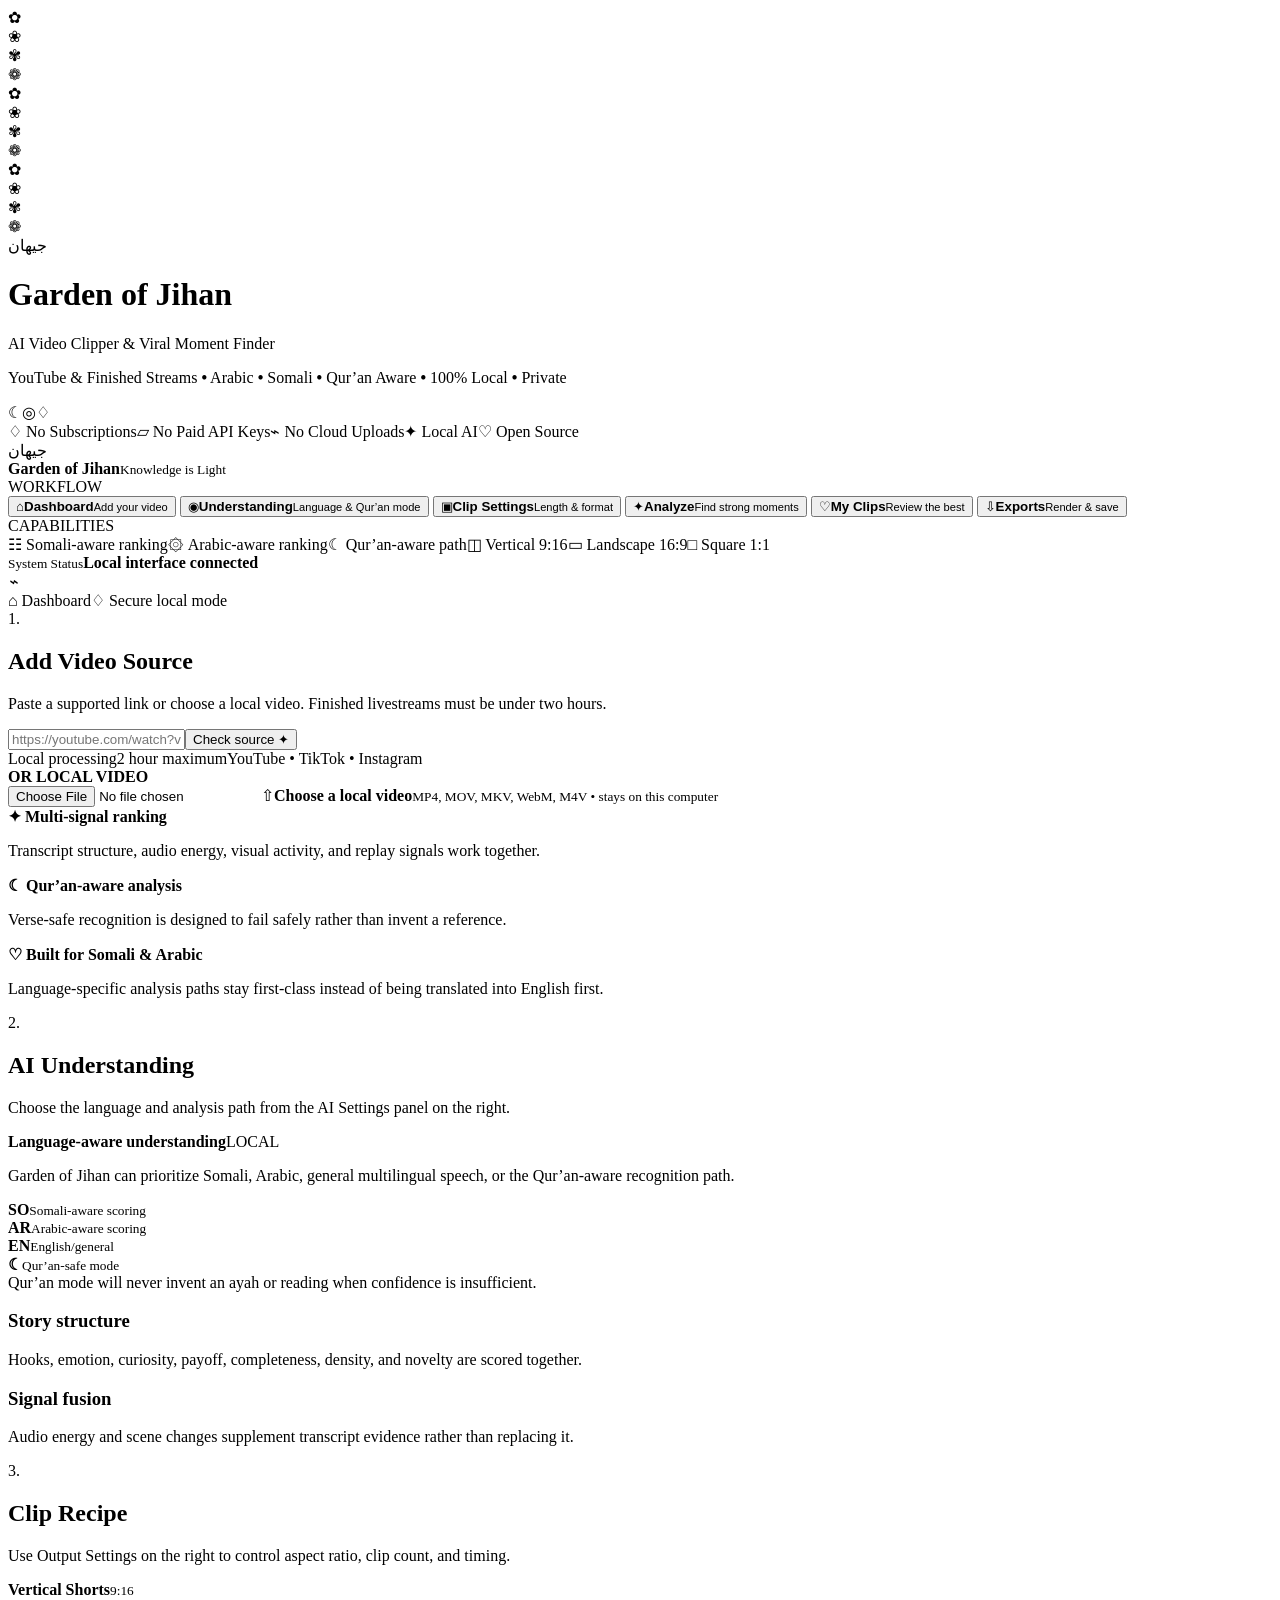
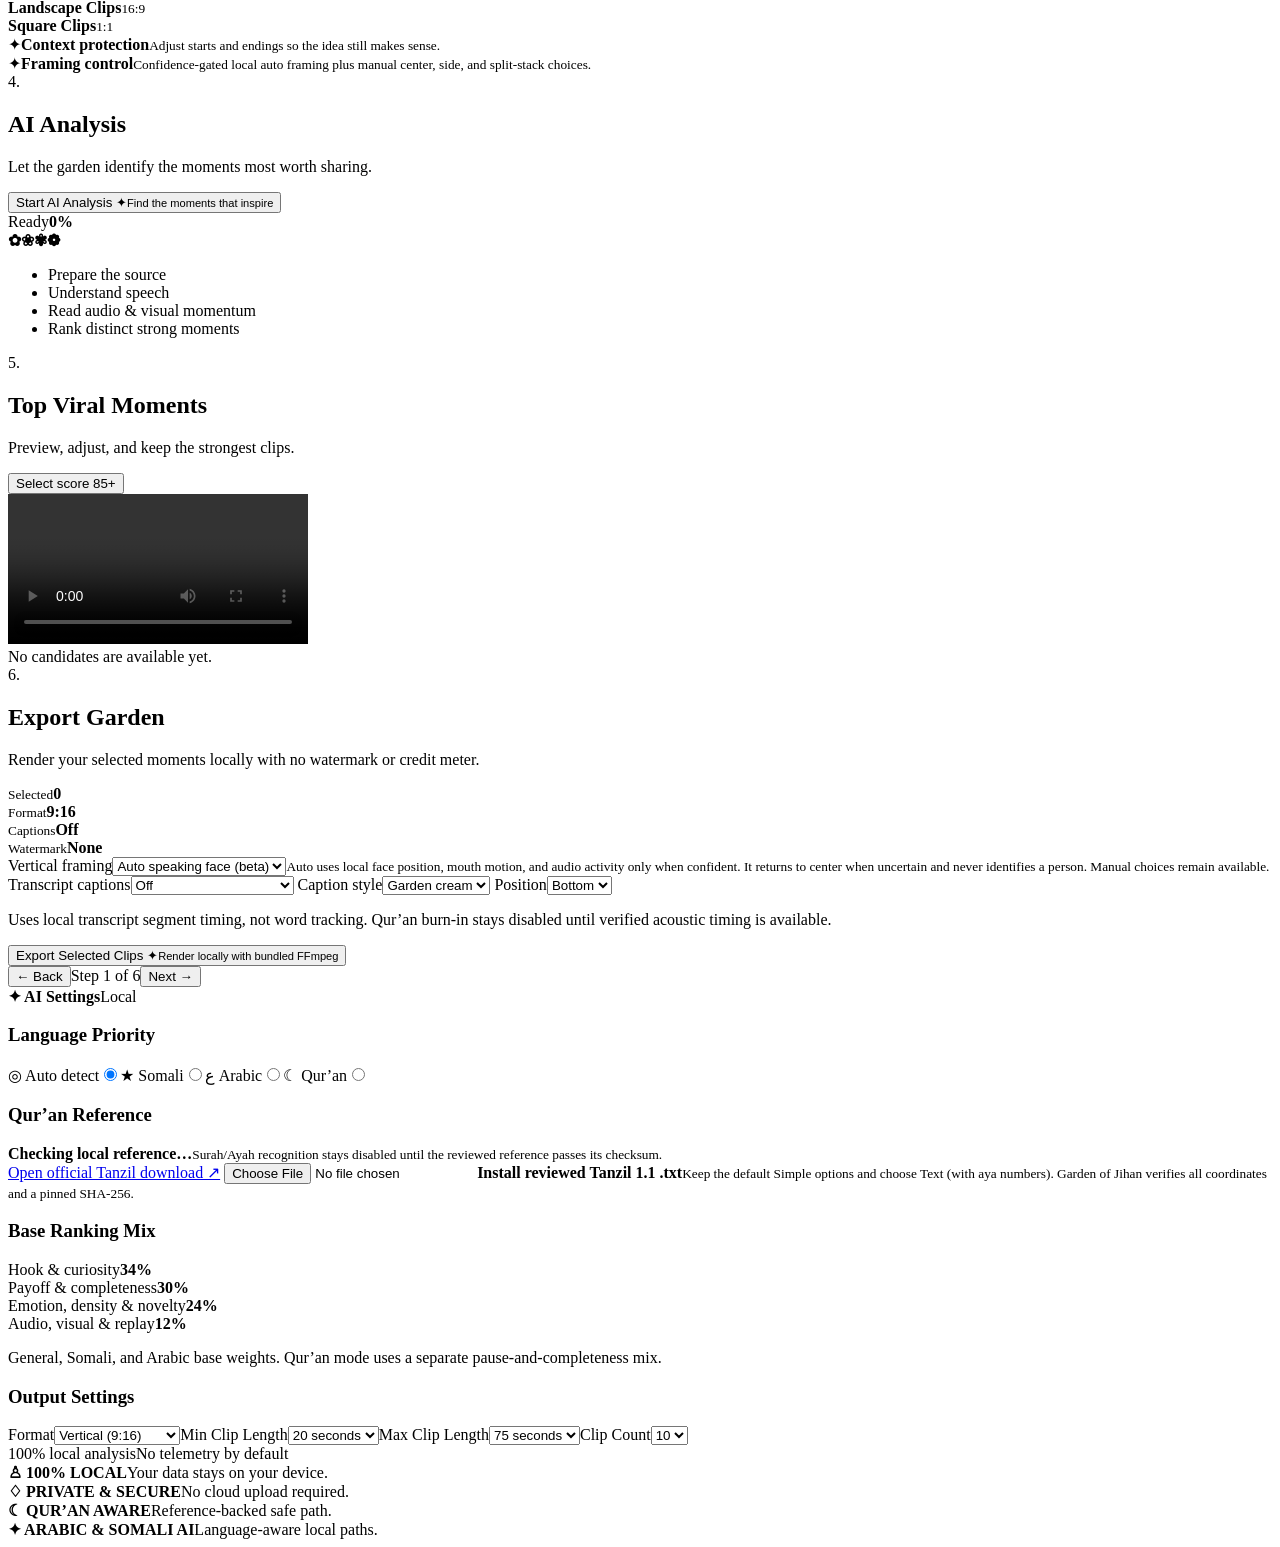
==== src/garden_jihan/ui/index.html @ 060862de "feat(export): add confidence-gated auto framing" ====
<!doctype html>
<html lang="en">
<head>
  <meta charset="utf-8">
  <meta name="viewport" content="width=device-width, initial-scale=1">
  <meta name="color-scheme" content="light">
  <meta name="google" content="notranslate">
  <meta name="goj-token" content="__GOJ_TOKEN__">
  <title>Garden of Jihan</title>
  <link rel="stylesheet" href="/static/app.css">
  <link rel="stylesheet" href="/static/editor.css">
  <link rel="stylesheet" href="/static/quran-reference.css">
</head>
<body>
  <div class="garden-scene" aria-hidden="true">
    <div class="sky-wash"></div><div class="sun-haze"></div>
    <div class="mountain mountain-a"></div><div class="mountain mountain-b"></div>
    <div class="hill hill-back"></div><div class="hill hill-front"></div>
    <div class="garden-arch arch-left"></div><div class="garden-arch arch-right"></div>
    <div class="flowerbed flowerbed-one"></div><div class="flowerbed flowerbed-two"></div>
    <div class="falling-flower ff1"><span>✿</span></div><div class="falling-flower ff2"><span>❀</span></div>
    <div class="falling-flower ff3"><span>✾</span></div><div class="falling-flower ff4"><span>❁</span></div>
    <div class="falling-flower ff5"><span>✿</span></div><div class="falling-flower ff6"><span>❀</span></div>
    <div class="falling-flower ff7"><span>✾</span></div><div class="falling-flower ff8"><span>❁</span></div>
    <div class="falling-flower ff9"><span>✿</span></div><div class="falling-flower ff10"><span>❀</span></div>
    <div class="falling-flower ff11"><span>✾</span></div><div class="falling-flower ff12"><span>❁</span></div>
  </div>

  <header class="hero-brand">
    <div class="hero-logo"><span lang="ar">جيهان</span></div>
    <div class="hero-copy">
      <h1>Garden of Jihan</h1>
      <p class="hero-subtitle">AI Video Clipper &amp; Viral Moment Finder</p>
      <p class="hero-features">YouTube &amp; Finished Streams <b>•</b> Arabic <b>•</b> Somali <b>•</b> Qur’an Aware <b>•</b> 100% Local <b>•</b> Private</p>
    </div>
    <div class="hero-actions"><span>☾</span><span>◎</span><span>♢</span></div>
  </header>

  <div class="trust-row" aria-label="Product principles">
    <span>♢ No Subscriptions</span><span>▱ No Paid API Keys</span><span>⌁ No Cloud Uploads</span><span>✦ Local AI</span><span>♡ Open Source</span>
  </div>

  <main class="dashboard-shell">
    <aside class="sidebar glass-panel" aria-label="Workflow">
      <div class="side-brand"><div class="side-mark" lang="ar">جيهان</div><div><strong>Garden of Jihan</strong><small>Knowledge is Light</small></div></div>
      <div class="side-heading">WORKFLOW</div>
      <div class="steps">
        <button class="step active" data-step="0"><span>⌂</span><b>Dashboard</b><small>Add your video</small></button>
        <button class="step" data-step="1"><span>◉</span><b>Understanding</b><small>Language &amp; Qur’an mode</small></button>
        <button class="step" data-step="2"><span>▣</span><b>Clip Settings</b><small>Length &amp; format</small></button>
        <button class="step" data-step="3"><span>✦</span><b>Analyze</b><small>Find strong moments</small></button>
        <button class="step" data-step="4"><span>♡</span><b>My Clips</b><small>Review the best</small></button>
        <button class="step" data-step="5"><span>⇩</span><b>Exports</b><small>Render &amp; save</small></button>
      </div>
      <div class="side-heading">CAPABILITIES</div>
      <div class="side-links"><span>☷ Somali-aware ranking</span><span>۞ Arabic-aware ranking</span><span>☾ Qur’an-aware path</span><span>◫ Vertical 9:16</span><span>▭ Landscape 16:9</span><span>□ Square 1:1</span></div>
      <div class="system-status"><span class="status-dot"></span><div><small>System Status</small><strong>Local interface connected</strong></div><em>⌁</em></div>
    </aside>

    <section class="workspace glass-panel">
      <div class="workspace-top"><span class="crumb">⌂ Dashboard</span><span class="secure-badge">♢ Secure local mode</span></div>

      <div class="screen active" data-screen="0">
        <div class="panel-title"><span>1.</span><div><h2>Add Video Source</h2><p>Paste a supported link or choose a local video. Finished livestreams must be under two hours.</p></div></div>
        <div class="source-card">
          <div class="input-row"><input id="sourceUrl" type="url" placeholder="https://youtube.com/watch?v=..." autocomplete="off"><button id="inspectSource" class="primary">Check source ✦</button></div>
          <div id="sourceMessage" class="notice hidden" aria-live="polite"></div>
          <div class="source-meta"><span>Local processing</span><span>2 hour maximum</span><span>YouTube • TikTok • Instagram</span></div>
        </div>
        <div class="divider-label"><span></span><b>OR LOCAL VIDEO</b><span></span></div>
        <label class="dropzone" for="fileInput"><input id="fileInput" type="file" accept="video/mp4,video/quicktime,video/x-matroska,video/webm,.m4v"><span class="upload-icon">⇧</span><strong>Choose a local video</strong><small>MP4, MOV, MKV, WebM, M4V • stays on this computer</small></label>
        <div id="fileMessage" class="notice hidden" aria-live="polite"></div>
        <div class="dashboard-preview-grid">
          <article><b>✦ Multi-signal ranking</b><p>Transcript structure, audio energy, visual activity, and replay signals work together.</p></article>
          <article><b>☾ Qur’an-aware analysis</b><p>Verse-safe recognition is designed to fail safely rather than invent a reference.</p></article>
          <article><b>♡ Built for Somali &amp; Arabic</b><p>Language-specific analysis paths stay first-class instead of being translated into English first.</p></article>
        </div>
      </div>

      <div class="screen" data-screen="1">
        <div class="panel-title"><span>2.</span><div><h2>AI Understanding</h2><p>Choose the language and analysis path from the AI Settings panel on the right.</p></div></div>
        <div class="analysis-complete-card"><div class="analysis-heading"><b>Language-aware understanding</b><span>LOCAL</span></div><p>Garden of Jihan can prioritize Somali, Arabic, general multilingual speech, or the Qur’an-aware recognition path.</p><div class="metric-row"><div><strong>SO</strong><small>Somali-aware scoring</small></div><div><strong>AR</strong><small>Arabic-aware scoring</small></div><div><strong>EN</strong><small>English/general</small></div><div><strong>☾</strong><small>Qur’an-safe mode</small></div></div></div>
        <div id="modeNote" class="garden-note">Qur’an mode will never invent an ayah or reading when confidence is insufficient.</div>
        <div class="feature-panels"><article><h3>Story structure</h3><p>Hooks, emotion, curiosity, payoff, completeness, density, and novelty are scored together.</p></article><article><h3>Signal fusion</h3><p>Audio energy and scene changes supplement transcript evidence rather than replacing it.</p></article></div>
      </div>

      <div class="screen" data-screen="2">
        <div class="panel-title"><span>3.</span><div><h2>Clip Recipe</h2><p>Use Output Settings on the right to control aspect ratio, clip count, and timing.</p></div></div>
        <div class="format-showcase"><article><div class="ratio vertical"></div><b>Vertical Shorts</b><small>9:16</small></article><article><div class="ratio landscape"></div><b>Landscape Clips</b><small>16:9</small></article><article><div class="ratio square"></div><b>Square Clips</b><small>1:1</small></article></div>
        <div class="future-tools"><div><span>✦</span><b>Context protection</b><small>Adjust starts and endings so the idea still makes sense.</small></div><div><span>✦</span><b>Framing control</b><small>Confidence-gated local auto framing plus manual center, side, and split-stack choices.</small></div></div>
      </div>

      <div class="screen" data-screen="3">
        <div class="panel-title"><span>4.</span><div><h2>AI Analysis</h2><p>Let the garden identify the moments most worth sharing.</p></div></div>
        <button id="startAnalysis" class="primary analyze-hero" aria-busy="false">Start AI Analysis ✦<small>Find the moments that inspire</small></button>
        <div class="progress-panel">
          <div class="progress-head"><span id="progressLabel">Ready</span><strong id="progressValue">0%</strong></div>
          <div id="analysisGarden" class="analysis-garden" aria-hidden="true"><span class="garden-progress-sun"></span><div class="garden-progress-bed"><span id="growth1" class="growth-stage growth-a"><i></i><b>✿</b></span><span id="growth2" class="growth-stage growth-b"><i></i><b>❀</b></span><span id="growth3" class="growth-stage growth-c"><i></i><b>✾</b></span><span id="growth4" class="growth-stage growth-d"><i></i><b>❁</b></span></div></div>
          <div id="progressTrack" class="progress-track" role="progressbar" aria-labelledby="progressLabel" aria-valuemin="0" aria-valuemax="100" aria-valuenow="0"><div id="progressBar" class="progress-fill"></div></div>
          <ul class="progress-list"><li id="phase1">Prepare the source</li><li id="phase2">Understand speech</li><li id="phase3">Read audio &amp; visual momentum</li><li id="phase4">Rank distinct strong moments</li></ul>
        </div>
        <div id="analysisError" class="notice error hidden" aria-live="polite"></div>
      </div>

      <div class="screen" data-screen="4">
        <div class="section-head"><div class="panel-title compact"><span>5.</span><div><h2>Top Viral Moments</h2><p>Preview, adjust, and keep the strongest clips.</p></div></div><button id="selectStrong" class="secondary">Select score 85+</button></div>
        <video id="sourcePreview" controls preload="metadata"></video>
        <div id="rankingStatus" class="ranking-status hidden" aria-live="polite"></div>
        <div id="candidateGrid" class="candidate-grid"></div><div id="emptyCandidates" class="garden-note hidden">No candidates are available yet.</div>
      </div>

      <div class="screen" data-screen="5">
        <div class="panel-title"><span>6.</span><div><h2>Export Garden</h2><p>Render your selected moments locally with no watermark or credit meter.</p></div></div>
        <div class="export-summary"><div><small>Selected</small><strong id="selectedCount">0</strong></div><div><small>Format</small><strong id="exportAspect">9:16</strong></div><div><small>Captions</small><strong id="exportCaptions">Off</strong></div><div><small>Watermark</small><strong>None</strong></div></div>
        <label class="export-control">Vertical framing<select id="framing"><option value="auto" selected>Auto speaking face (beta)</option><option value="center">Center crop</option><option value="left">Keep left side</option><option value="right">Keep right side</option><option value="split-stack">Split &amp; stack both sides</option></select><small>Auto uses local face position, mouth motion, and audio activity only when confident. It returns to center when uncertain and never identifies a person. Manual choices remain available.</small></label>
        <div class="caption-controls">
          <label>Transcript captions<select id="captions"><option value="off" selected>Off</option><option value="segments">Burn in timed segments</option></select></label>
          <label>Caption style<select id="captionStyle"><option value="garden" selected>Garden cream</option><option value="high-contrast">High contrast</option><option value="minimal">Minimal</option></select></label>
          <label>Position<select id="captionPosition"><option value="bottom" selected>Bottom</option><option value="middle">Middle</option><option value="top">Top</option></select></label>
        </div>
        <p class="caption-safety">Uses local transcript segment timing, not word tracking. Qur’an burn-in stays disabled until verified acoustic timing is available.</p>
        <button id="renderClips" class="primary analyze-hero" aria-busy="false">Export Selected Clips ✦<small>Render locally with bundled FFmpeg</small></button>
        <div id="exportMessage" class="notice hidden" aria-live="polite"></div><div id="downloadList" class="downloads"></div>
      </div>

      <footer class="nav-row"><button id="backStep" class="secondary">← Back</button><span id="stepCount">Step 1 of 6</span><button id="nextStep" class="primary">Next →</button></footer>
    </section>

    <aside class="settings-panel glass-panel">
      <div class="settings-title"><b>✦ AI Settings</b><span>Local</span></div>
      <section class="setting-group"><h3>Language Priority</h3><label class="toggle-row"><span>◎ Auto detect</span><input type="radio" name="mode" value="auto" checked></label><label class="toggle-row"><span>★ Somali</span><input type="radio" name="mode" value="somali"></label><label class="toggle-row"><span>ع Arabic</span><input type="radio" name="mode" value="arabic"></label><label class="toggle-row"><span>☾ Qur’an</span><input type="radio" name="mode" value="quran"></label></section>
      <section class="setting-group quran-reference-group">
        <h3>Qur’an Reference</h3>
        <div id="quranReferenceStatus" class="reference-status checking"><span></span><div><b>Checking local reference…</b><small>Surah/Ayah recognition stays disabled until the reviewed reference passes its checksum.</small></div></div>
        <a class="reference-source" href="https://tanzil.net/download/" target="_blank" rel="noreferrer">Open official Tanzil download ↗</a>
        <label class="reference-upload" for="quranReferenceFile"><input id="quranReferenceFile" type="file" accept=".txt,.text,text/plain"><b>Install reviewed Tanzil 1.1 .txt</b><small>Keep the default Simple options and choose Text (with aya numbers). Garden of Jihan verifies all coordinates and a pinned SHA-256.</small></label>
        <div id="quranReferenceMessage" class="notice hidden" aria-live="polite"></div>
      </section>
      <section class="setting-group"><h3>Base Ranking Mix</h3><div class="score-factor"><span>Hook &amp; curiosity</span><b>34%</b><i style="--w:34%"></i></div><div class="score-factor"><span>Payoff &amp; completeness</span><b>30%</b><i style="--w:30%"></i></div><div class="score-factor"><span>Emotion, density &amp; novelty</span><b>24%</b><i style="--w:24%"></i></div><div class="score-factor"><span>Audio, visual &amp; replay</span><b>12%</b><i style="--w:12%"></i></div><p class="scoring-note">General, Somali, and Arabic base weights. Qur’an mode uses a separate pause-and-completeness mix.</p></section>
      <section class="setting-group output-settings"><h3>Output Settings</h3><label>Format<select id="aspect"><option value="9:16">Vertical (9:16)</option><option value="16:9">Landscape (16:9)</option><option value="1:1">Square (1:1)</option></select></label><label>Min Clip Length<select id="minSeconds"><option value="15">15 seconds</option><option value="20" selected>20 seconds</option><option value="30">30 seconds</option></select></label><label>Max Clip Length<select id="maxSeconds"><option value="60">60 seconds</option><option value="75" selected>75 seconds</option><option value="90">90 seconds</option></select></label><label>Clip Count<select id="maxClips"><option>5</option><option selected>10</option><option>15</option><option>20</option></select></label></section>
      <div class="settings-foot"><span>100% local analysis</span><span>No telemetry by default</span></div>
    </aside>
  </main>

  <div class="bottom-promises"><div><b>♙ 100% LOCAL</b><span>Your data stays on your device.</span></div><div><b>♢ PRIVATE &amp; SECURE</b><span>No cloud upload required.</span></div><div><b>☾ QUR’AN AWARE</b><span>Reference-backed safe path.</span></div><div><b>✦ ARABIC &amp; SOMALI AI</b><span>Language-aware local paths.</span></div></div>

  <script src="/static/app.js" defer></script>
  <script src="/static/quran-reference.js" defer></script>
</body>
</html>
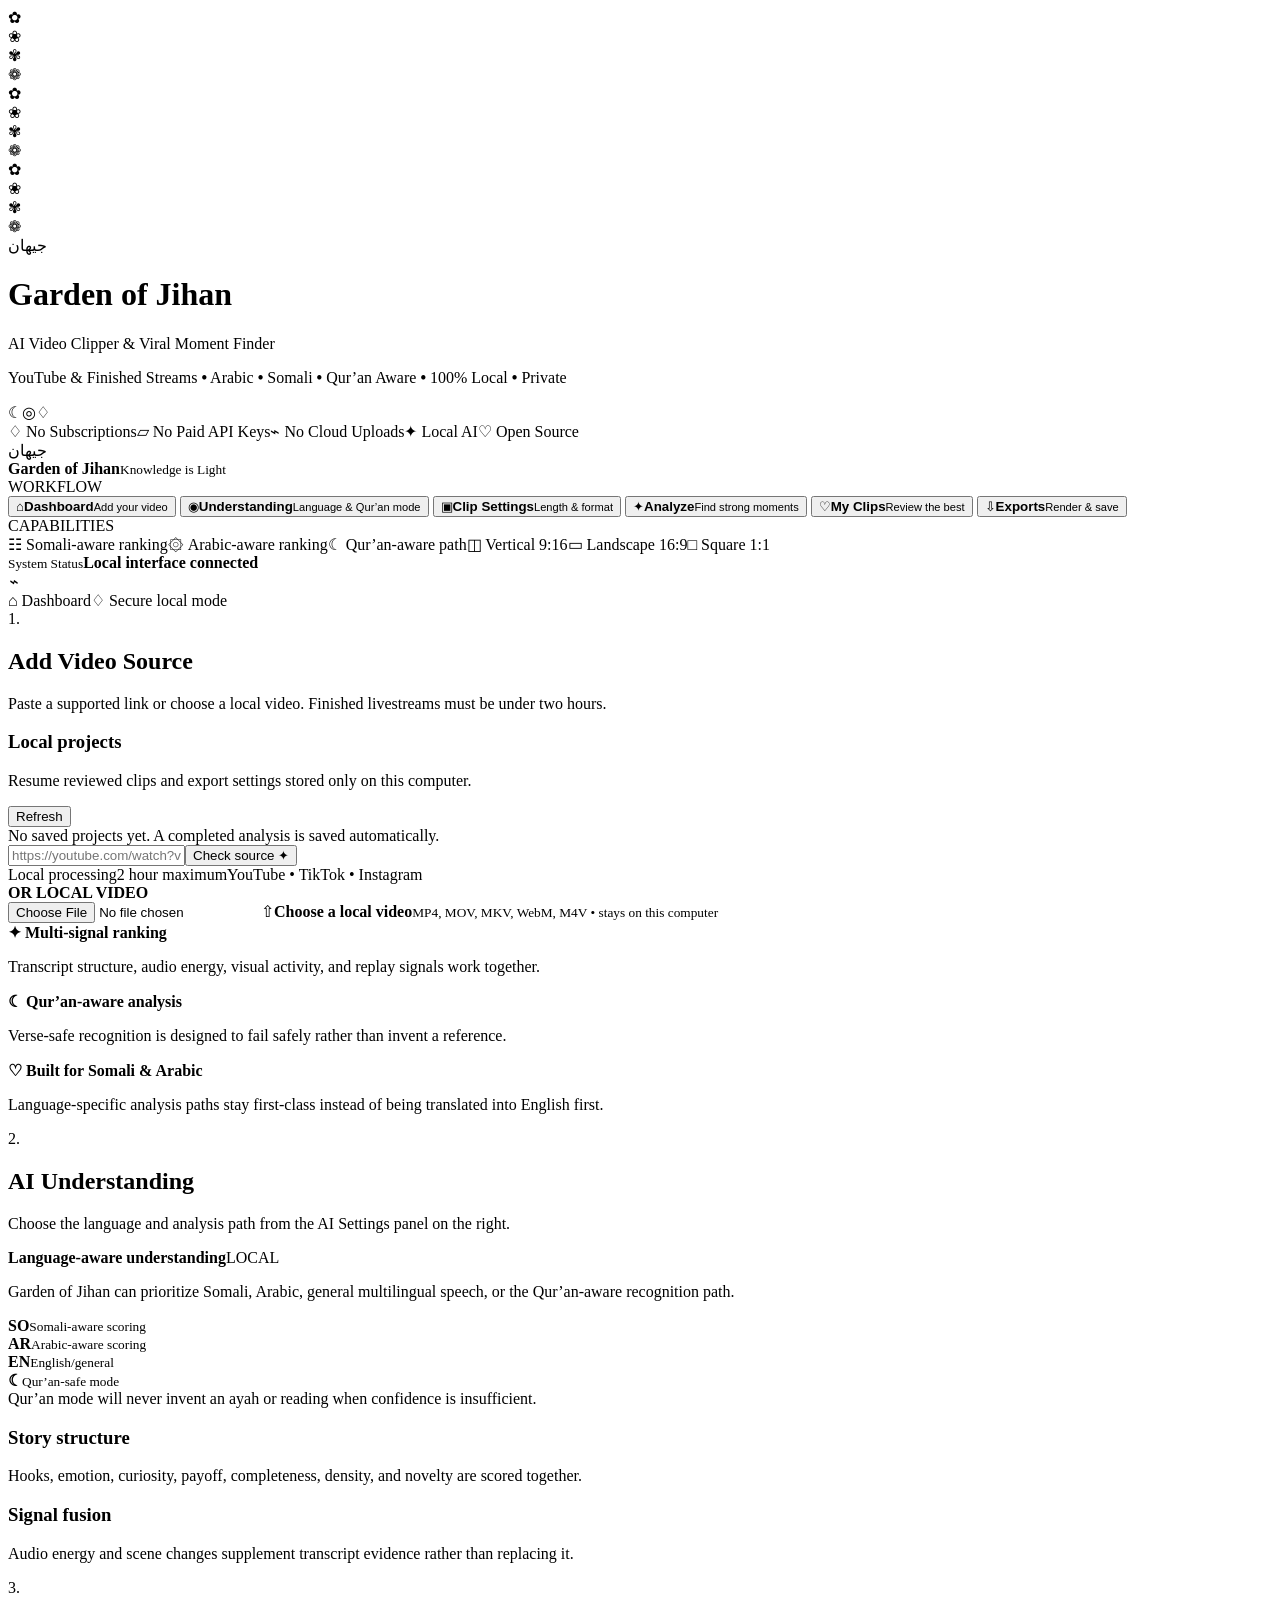
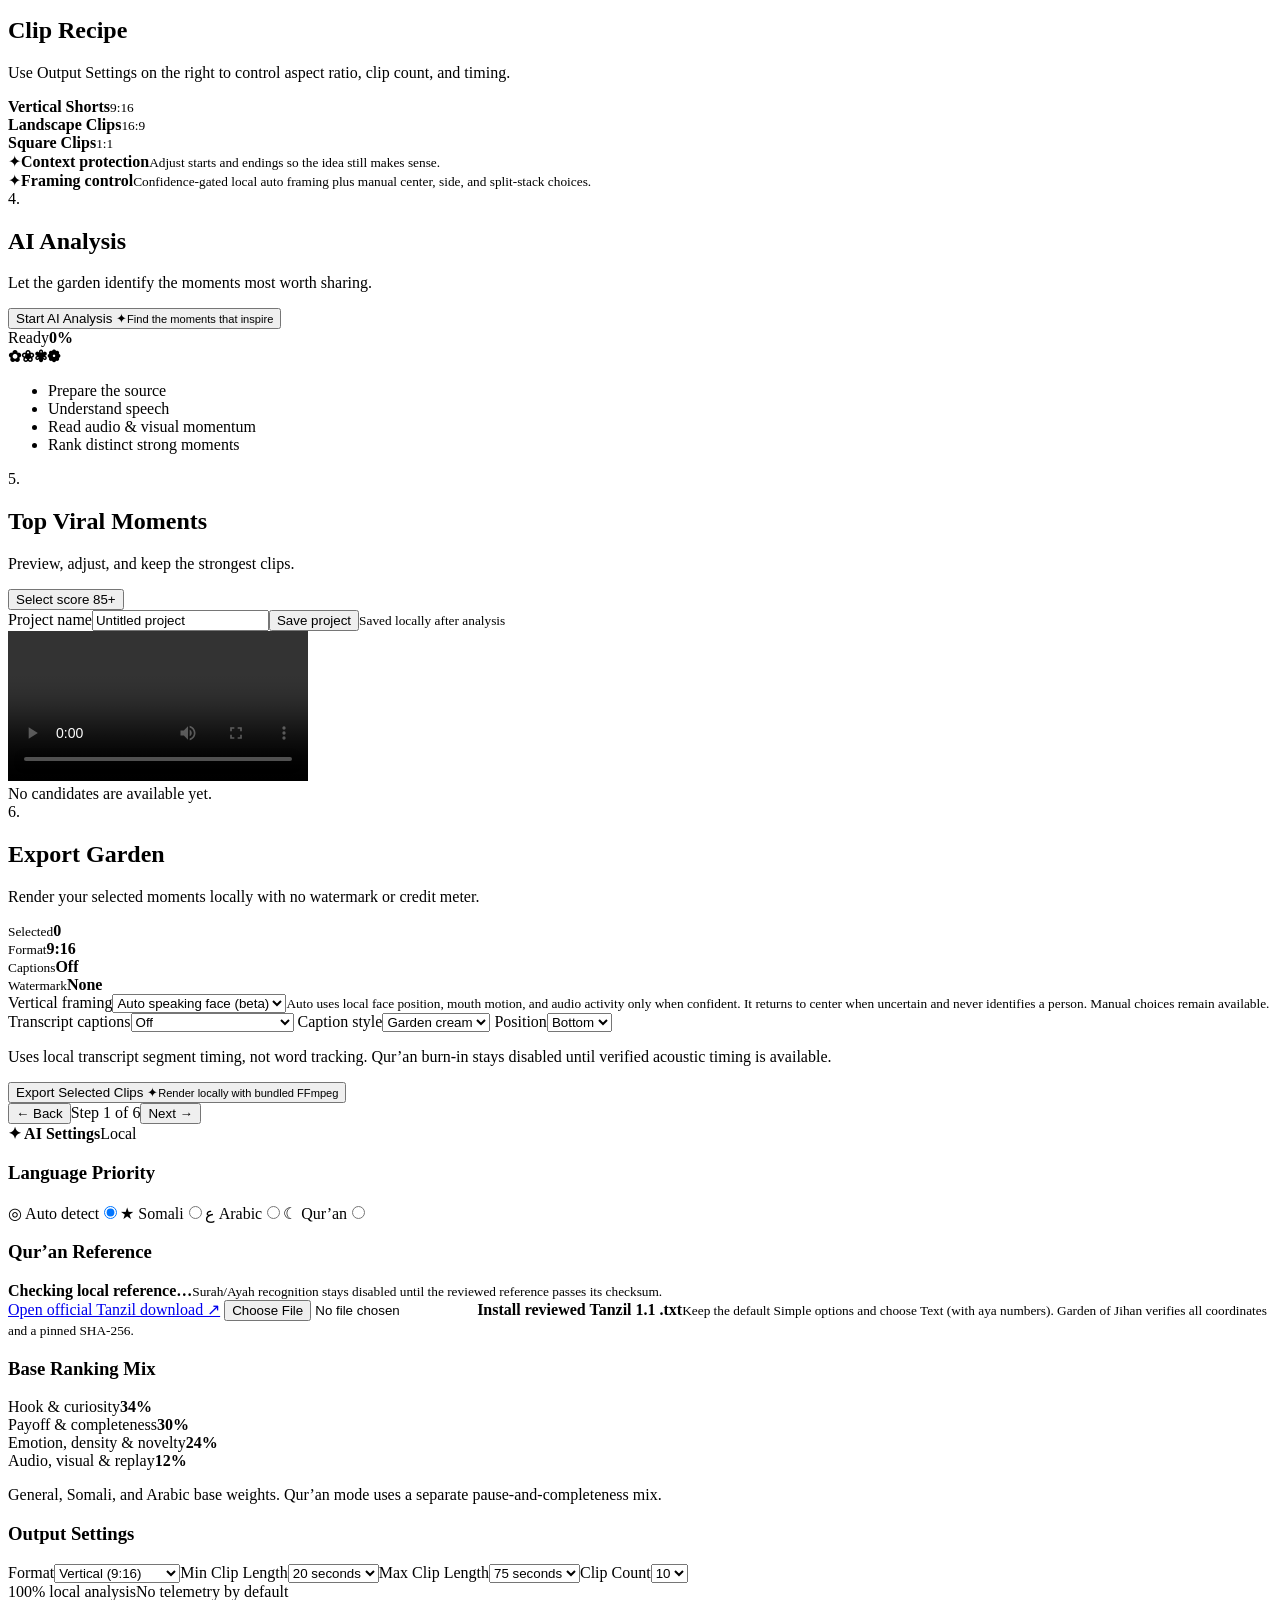
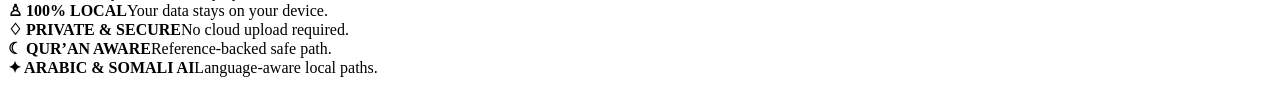
==== commit ab067517: "feat(projects): restore local review sessions" ====
--- a/src/garden_jihan/ui/index.html
+++ b/src/garden_jihan/ui/index.html
@@ -62,6 +62,7 @@
 
       <div class="screen active" data-screen="0">
         <div class="panel-title"><span>1.</span><div><h2>Add Video Source</h2><p>Paste a supported link or choose a local video. Finished livestreams must be under two hours.</p></div></div>
+        <section id="projectLibrary" class="project-library"><div class="project-library-head"><div><h3>Local projects</h3><p>Resume reviewed clips and export settings stored only on this computer.</p></div><button id="refreshProjects" class="secondary">Refresh</button></div><div id="projectList" class="project-list"></div><div id="emptyProjects" class="project-empty">No saved projects yet. A completed analysis is saved automatically.</div></section>
         <div class="source-card">
           <div class="input-row"><input id="sourceUrl" type="url" placeholder="https://youtube.com/watch?v=..." autocomplete="off"><button id="inspectSource" class="primary">Check source ✦</button></div>
           <div id="sourceMessage" class="notice hidden" aria-live="polite"></div>
@@ -104,6 +105,7 @@
 
       <div class="screen" data-screen="4">
         <div class="section-head"><div class="panel-title compact"><span>5.</span><div><h2>Top Viral Moments</h2><p>Preview, adjust, and keep the strongest clips.</p></div></div><button id="selectStrong" class="secondary">Select score 85+</button></div>
+        <div class="project-editor"><label>Project name<input id="projectName" type="text" maxlength="80" value="Untitled project"></label><button id="saveProject" class="secondary">Save project</button><small id="projectSaveStatus" aria-live="polite">Saved locally after analysis</small></div>
         <video id="sourcePreview" controls preload="metadata"></video>
         <div id="rankingStatus" class="ranking-status hidden" aria-live="polite"></div>
         <div id="candidateGrid" class="candidate-grid"></div><div id="emptyCandidates" class="garden-note hidden">No candidates are available yet.</div>
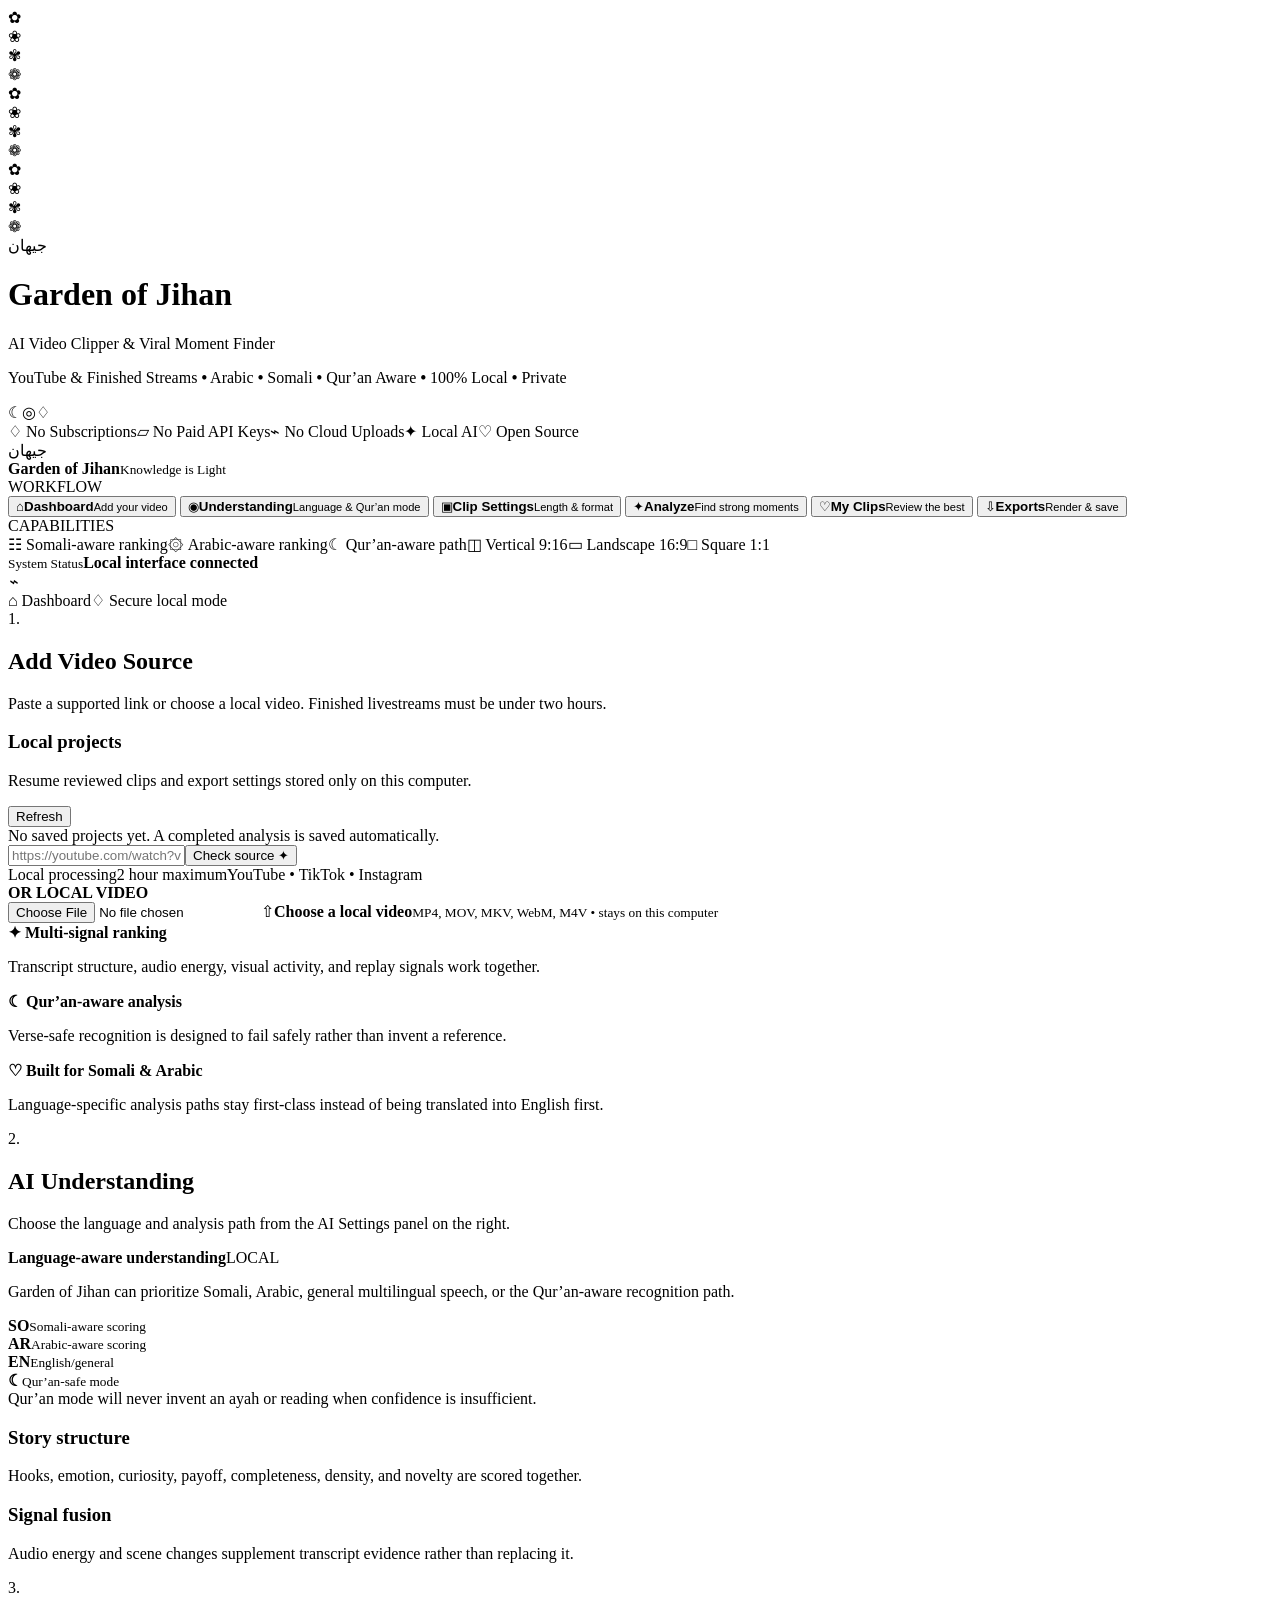
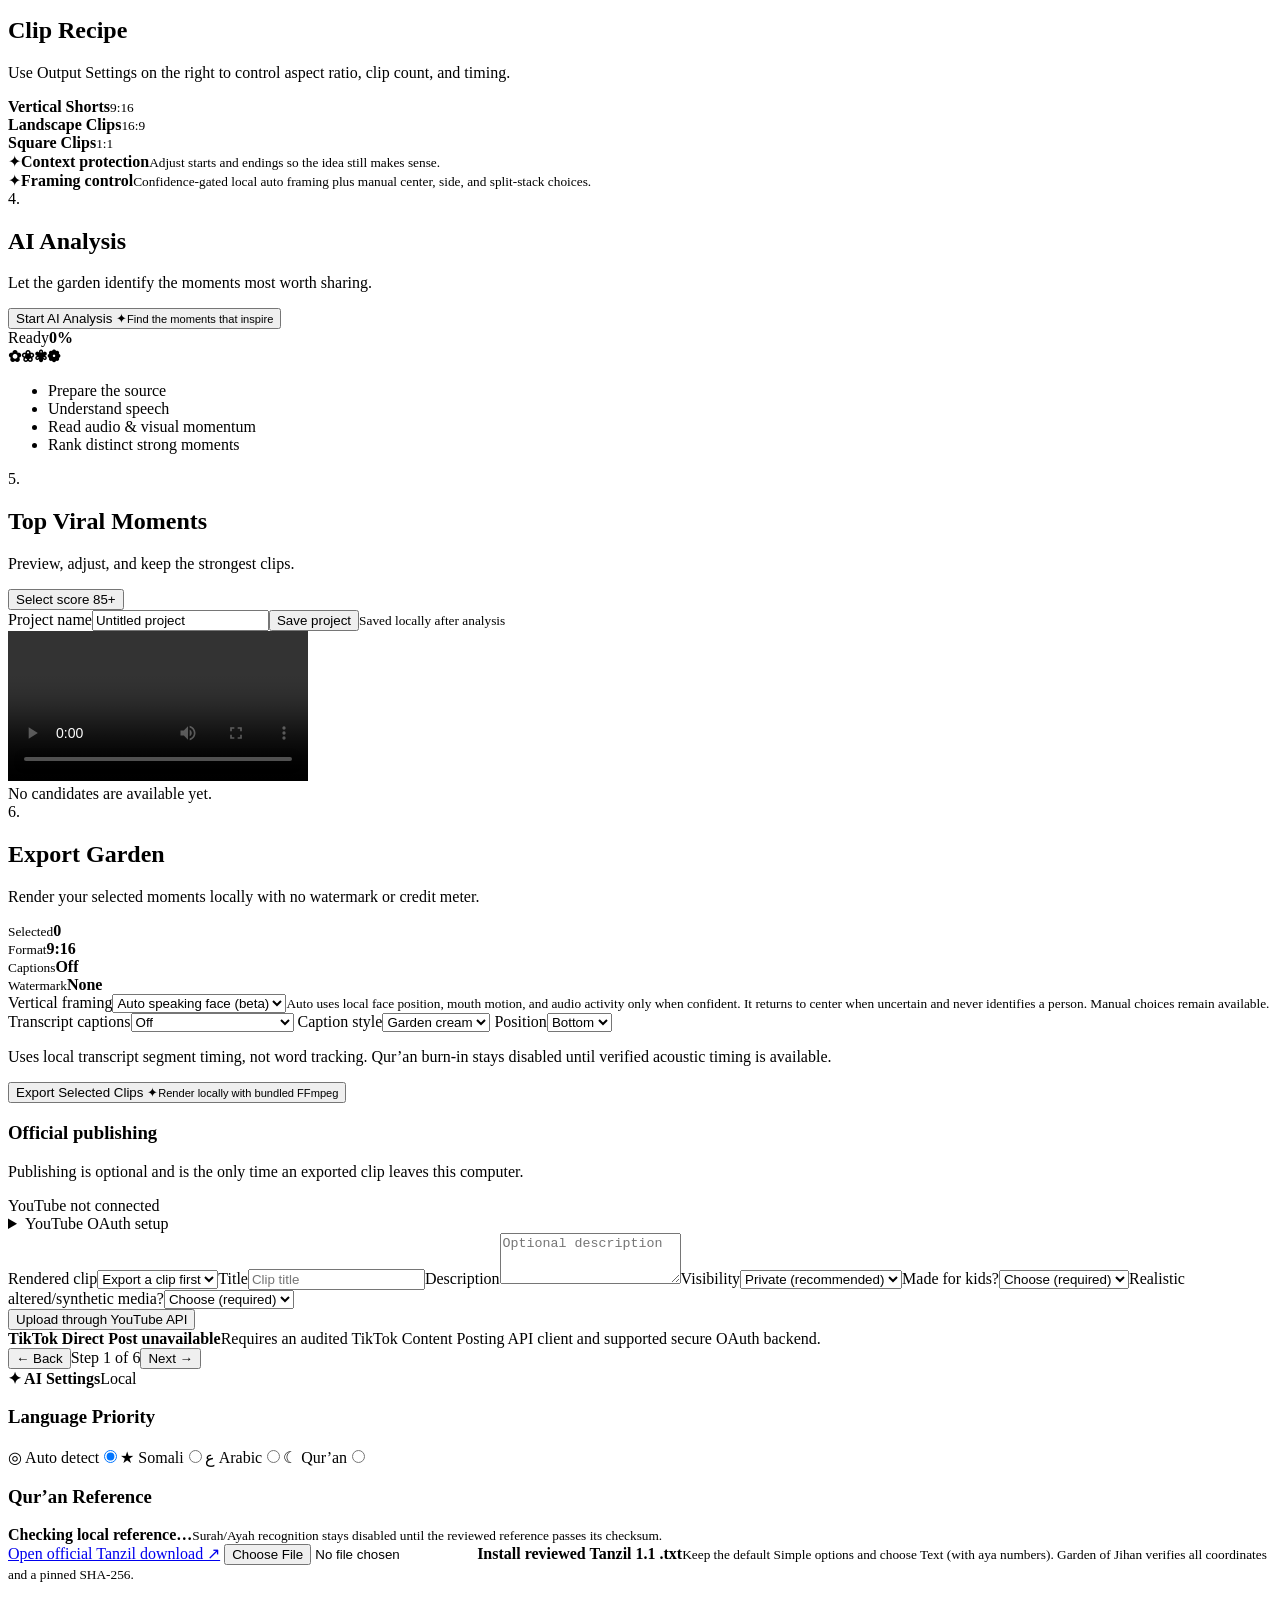
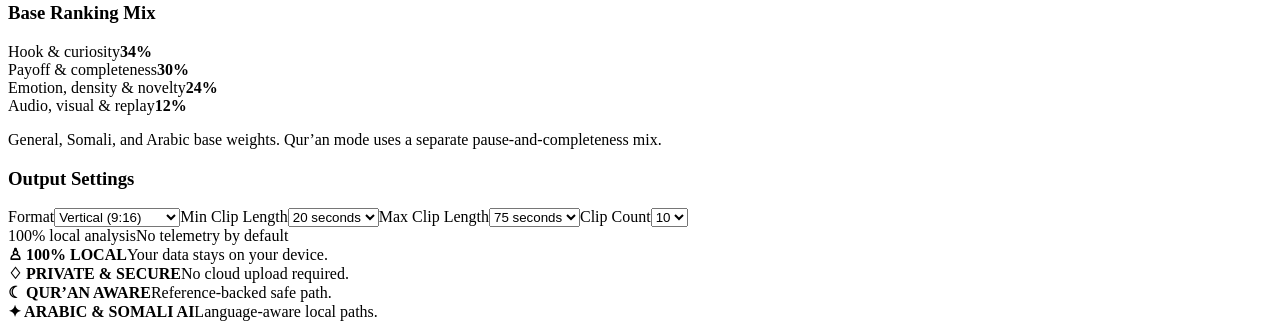
==== commit 4df9ceec: "feat(publish): add official YouTube OAuth uploads" ====
--- a/src/garden_jihan/ui/index.html
+++ b/src/garden_jihan/ui/index.html
@@ -123,6 +123,7 @@
         <p class="caption-safety">Uses local transcript segment timing, not word tracking. Qur’an burn-in stays disabled until verified acoustic timing is available.</p>
         <button id="renderClips" class="primary analyze-hero" aria-busy="false">Export Selected Clips ✦<small>Render locally with bundled FFmpeg</small></button>
         <div id="exportMessage" class="notice hidden" aria-live="polite"></div><div id="downloadList" class="downloads"></div>
+        <section class="publish-panel"><div class="publish-head"><div><h3>Official publishing</h3><p>Publishing is optional and is the only time an exported clip leaves this computer.</p></div><span id="youtubeStatus">YouTube not connected</span></div><details class="youtube-setup"><summary>YouTube OAuth setup</summary><p>Install a Google OAuth <b>Desktop app</b> client JSON for a YouTube Data API project. Garden of Jihan stores it with Windows user encryption and requests upload-only permission. Public apps still require Google verification; unverified API projects can be restricted to private uploads.</p><div class="publish-row"><input id="youtubeClientFile" type="file" accept="application/json,.json"><button id="installYoutubeClient" class="secondary">Install client</button><button id="connectYoutube" class="secondary">Connect YouTube</button><button id="disconnectYoutube" class="secondary">Forget connection</button></div></details><div class="publish-form"><label>Rendered clip<select id="publishFile"><option value="">Export a clip first</option></select></label><label>Title<input id="youtubeTitle" type="text" maxlength="100" placeholder="Clip title"></label><label class="wide">Description<textarea id="youtubeDescription" maxlength="5000" rows="3" placeholder="Optional description"></textarea></label><label>Visibility<select id="youtubePrivacy"><option value="private" selected>Private (recommended)</option><option value="unlisted">Unlisted</option><option value="public">Public</option></select></label><label>Made for kids?<select id="youtubeKids"><option value="" selected>Choose (required)</option><option value="yes">Yes</option><option value="no">No</option></select></label><label>Realistic altered/synthetic media?<select id="youtubeSynthetic"><option value="" selected>Choose (required)</option><option value="yes">Yes</option><option value="no">No</option></select></label></div><button id="publishYoutube" class="primary" aria-busy="false">Upload through YouTube API</button><div id="publishMessage" class="notice hidden" aria-live="polite"></div><div class="tiktok-gate"><b>TikTok Direct Post unavailable</b><span id="tiktokStatus">Requires an audited TikTok Content Posting API client and supported secure OAuth backend.</span></div></section>
       </div>
 
       <footer class="nav-row"><button id="backStep" class="secondary">← Back</button><span id="stepCount">Step 1 of 6</span><button id="nextStep" class="primary">Next →</button></footer>
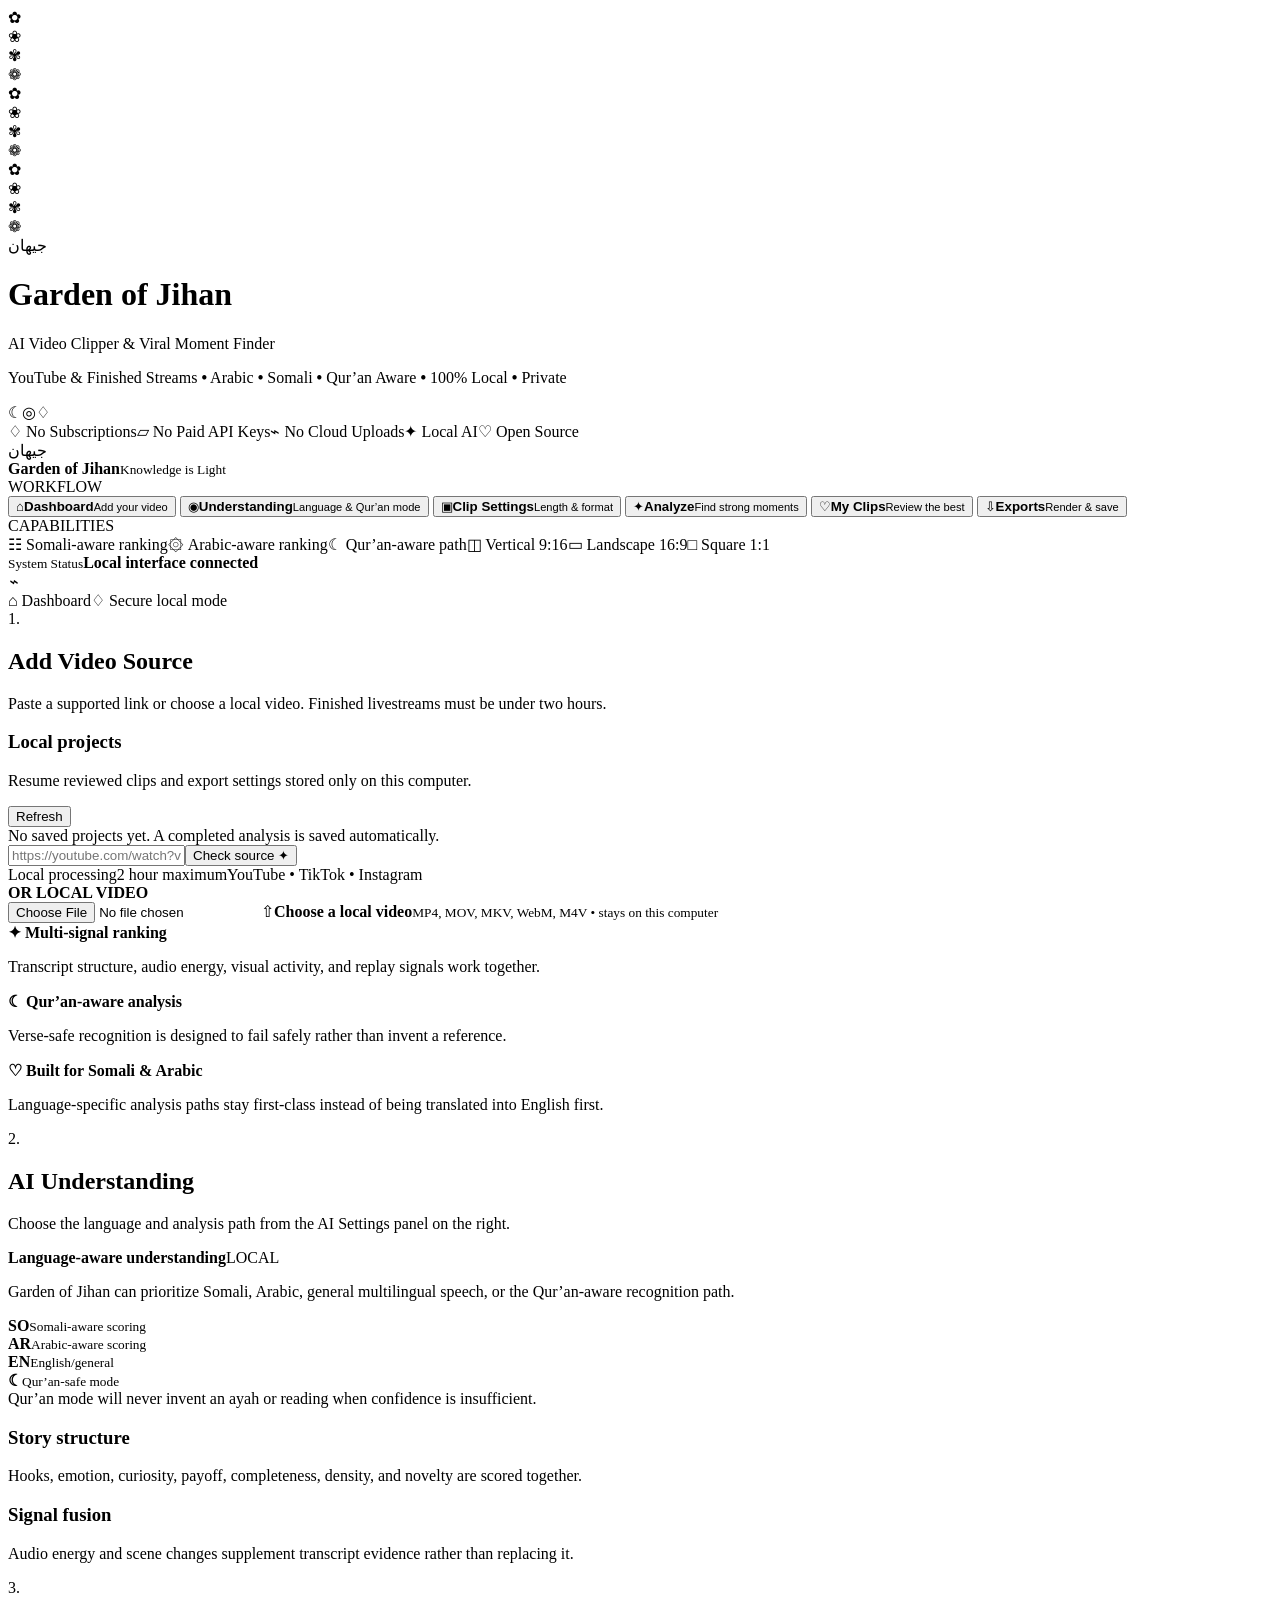
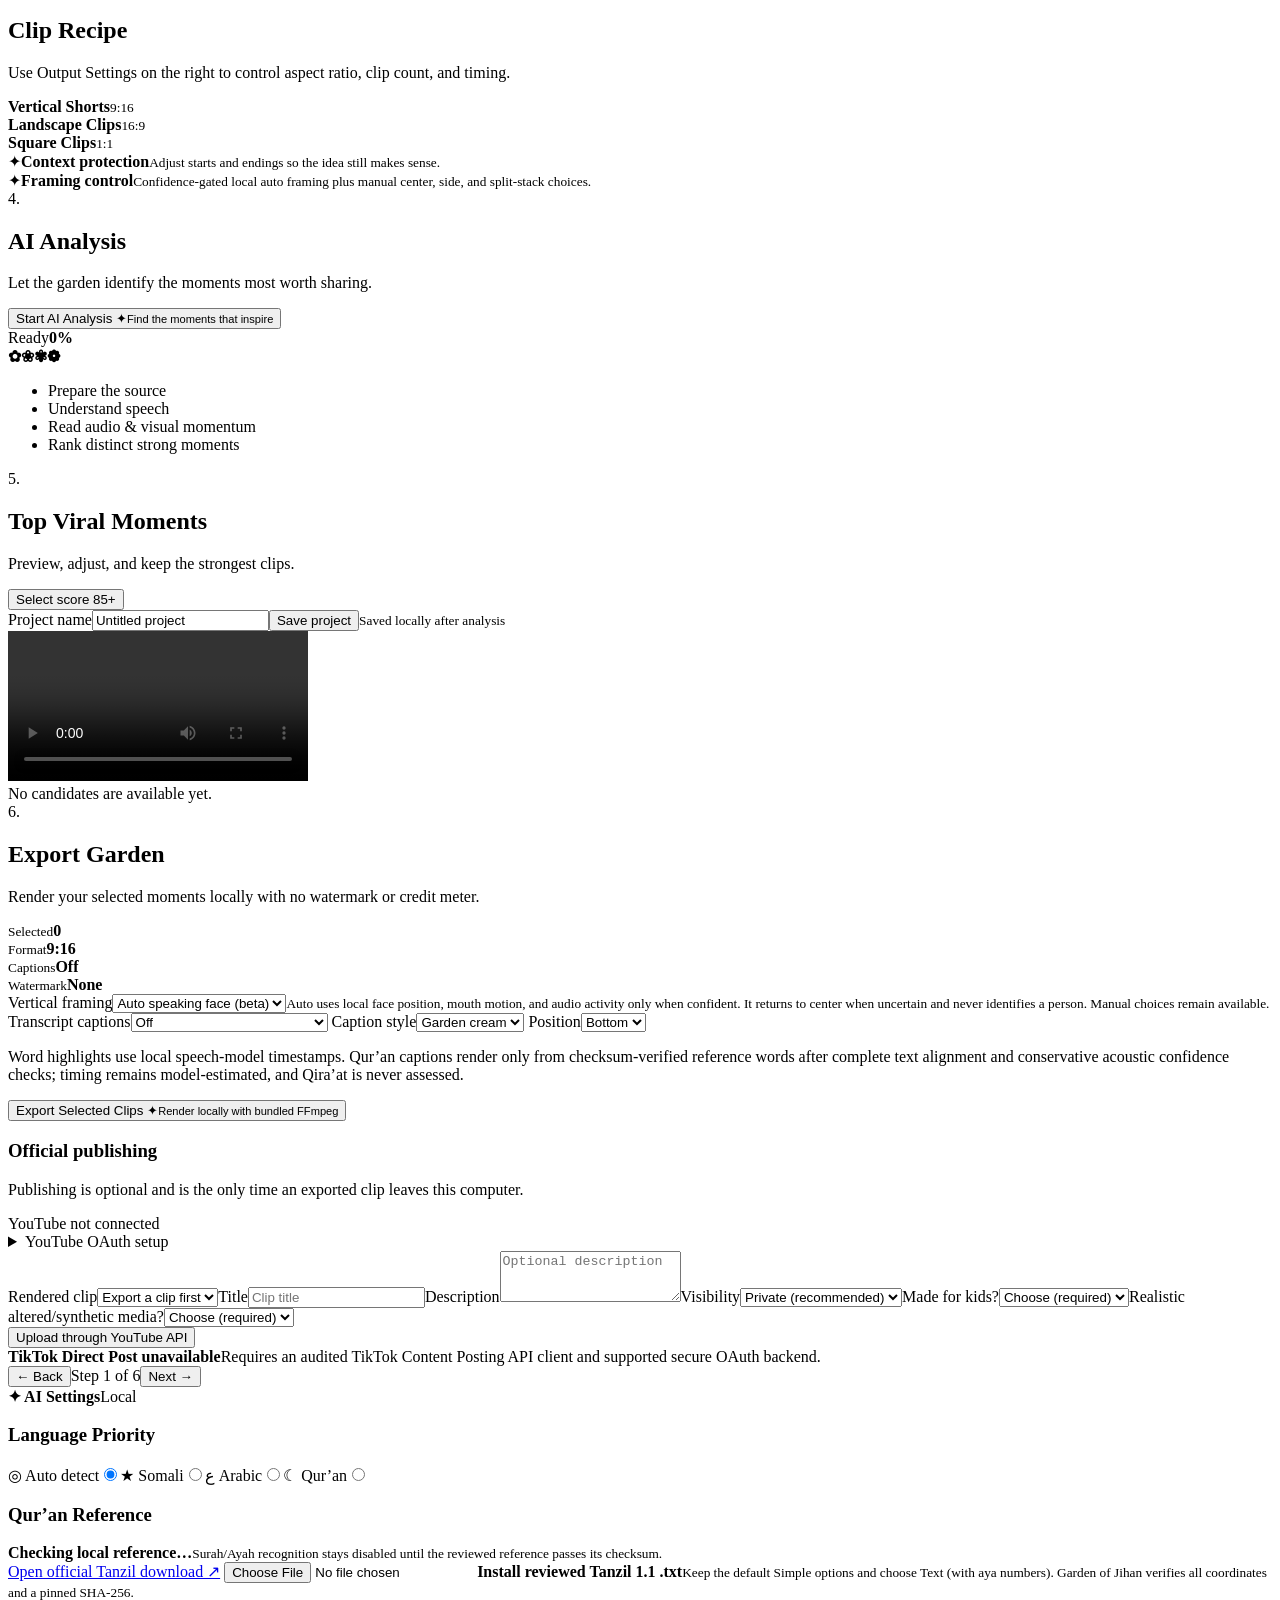
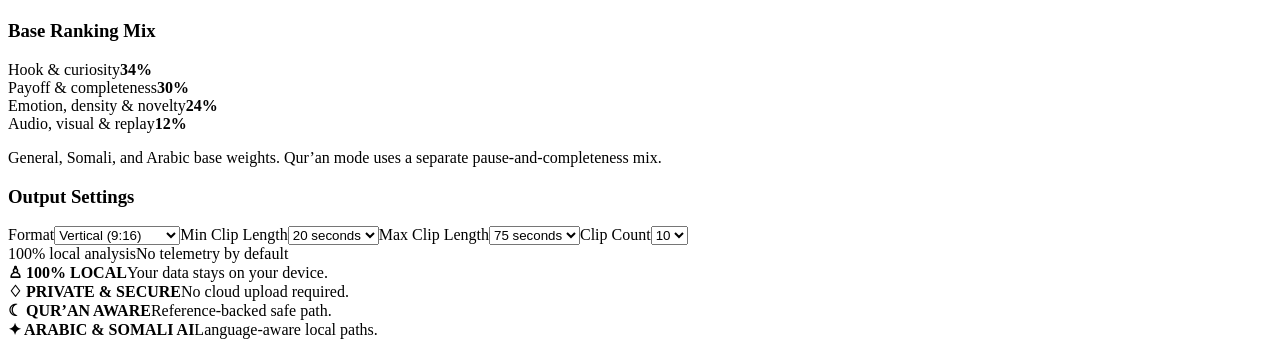
==== commit bd13853a: "feat(captions): gate Quran acoustic word highlights" ====
--- a/src/garden_jihan/ui/index.html
+++ b/src/garden_jihan/ui/index.html
@@ -116,11 +116,11 @@
         <div class="export-summary"><div><small>Selected</small><strong id="selectedCount">0</strong></div><div><small>Format</small><strong id="exportAspect">9:16</strong></div><div><small>Captions</small><strong id="exportCaptions">Off</strong></div><div><small>Watermark</small><strong>None</strong></div></div>
         <label class="export-control">Vertical framing<select id="framing"><option value="auto" selected>Auto speaking face (beta)</option><option value="center">Center crop</option><option value="left">Keep left side</option><option value="right">Keep right side</option><option value="split-stack">Split &amp; stack both sides</option></select><small>Auto uses local face position, mouth motion, and audio activity only when confident. It returns to center when uncertain and never identifies a person. Manual choices remain available.</small></label>
         <div class="caption-controls">
-          <label>Transcript captions<select id="captions"><option value="off" selected>Off</option><option value="segments">Burn in timed segments</option></select></label>
+          <label>Transcript captions<select id="captions"><option value="off" selected>Off</option><option value="segments">Burn in timed segments</option><option value="words">Acoustic word highlight (beta)</option></select></label>
           <label>Caption style<select id="captionStyle"><option value="garden" selected>Garden cream</option><option value="high-contrast">High contrast</option><option value="minimal">Minimal</option></select></label>
           <label>Position<select id="captionPosition"><option value="bottom" selected>Bottom</option><option value="middle">Middle</option><option value="top">Top</option></select></label>
         </div>
-        <p class="caption-safety">Uses local transcript segment timing, not word tracking. Qur’an burn-in stays disabled until verified acoustic timing is available.</p>
+        <p class="caption-safety">Word highlights use local speech-model timestamps. Qur’an captions render only from checksum-verified reference words after complete text alignment and conservative acoustic confidence checks; timing remains model-estimated, and Qira’at is never assessed.</p>
         <button id="renderClips" class="primary analyze-hero" aria-busy="false">Export Selected Clips ✦<small>Render locally with bundled FFmpeg</small></button>
         <div id="exportMessage" class="notice hidden" aria-live="polite"></div><div id="downloadList" class="downloads"></div>
         <section class="publish-panel"><div class="publish-head"><div><h3>Official publishing</h3><p>Publishing is optional and is the only time an exported clip leaves this computer.</p></div><span id="youtubeStatus">YouTube not connected</span></div><details class="youtube-setup"><summary>YouTube OAuth setup</summary><p>Install a Google OAuth <b>Desktop app</b> client JSON for a YouTube Data API project. Garden of Jihan stores it with Windows user encryption and requests upload-only permission. Public apps still require Google verification; unverified API projects can be restricted to private uploads.</p><div class="publish-row"><input id="youtubeClientFile" type="file" accept="application/json,.json"><button id="installYoutubeClient" class="secondary">Install client</button><button id="connectYoutube" class="secondary">Connect YouTube</button><button id="disconnectYoutube" class="secondary">Forget connection</button></div></details><div class="publish-form"><label>Rendered clip<select id="publishFile"><option value="">Export a clip first</option></select></label><label>Title<input id="youtubeTitle" type="text" maxlength="100" placeholder="Clip title"></label><label class="wide">Description<textarea id="youtubeDescription" maxlength="5000" rows="3" placeholder="Optional description"></textarea></label><label>Visibility<select id="youtubePrivacy"><option value="private" selected>Private (recommended)</option><option value="unlisted">Unlisted</option><option value="public">Public</option></select></label><label>Made for kids?<select id="youtubeKids"><option value="" selected>Choose (required)</option><option value="yes">Yes</option><option value="no">No</option></select></label><label>Realistic altered/synthetic media?<select id="youtubeSynthetic"><option value="" selected>Choose (required)</option><option value="yes">Yes</option><option value="no">No</option></select></label></div><button id="publishYoutube" class="primary" aria-busy="false">Upload through YouTube API</button><div id="publishMessage" class="notice hidden" aria-live="polite"></div><div class="tiktok-gate"><b>TikTok Direct Post unavailable</b><span id="tiktokStatus">Requires an audited TikTok Content Posting API client and supported secure OAuth backend.</span></div></section>
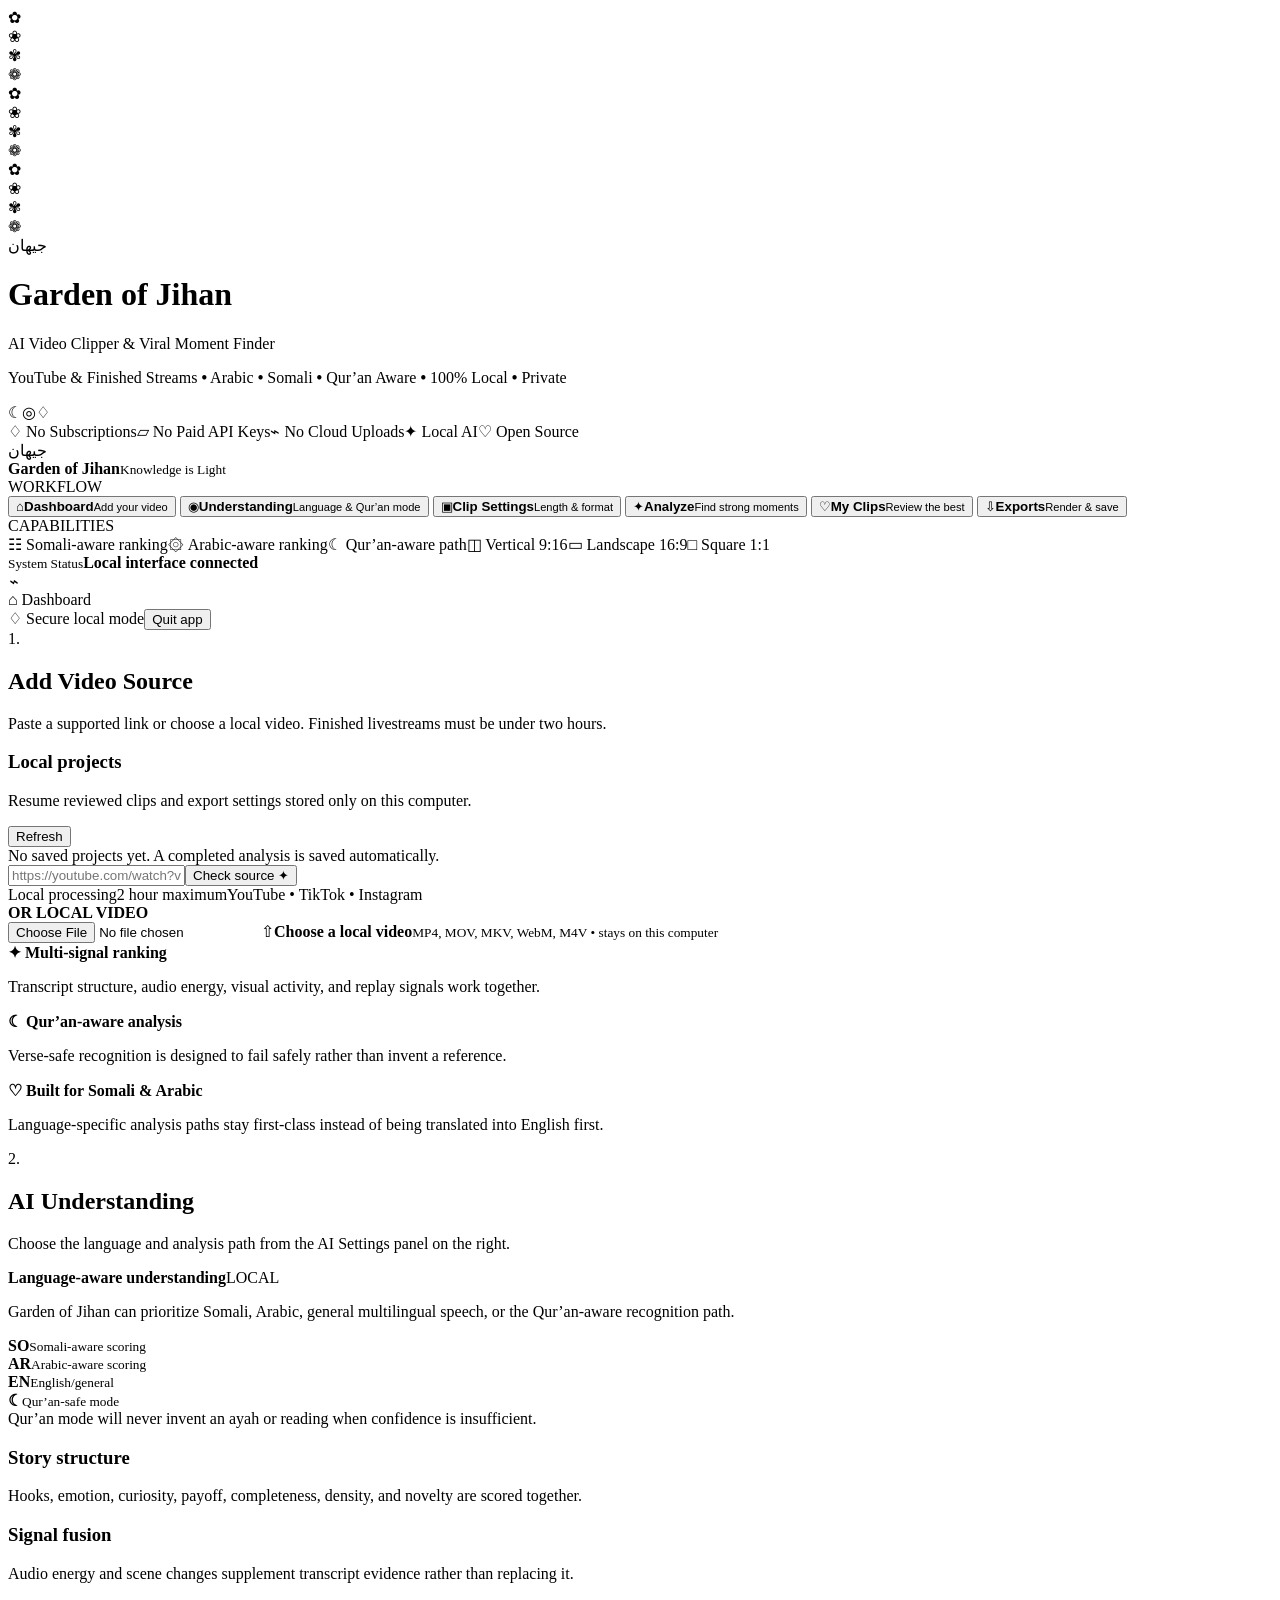
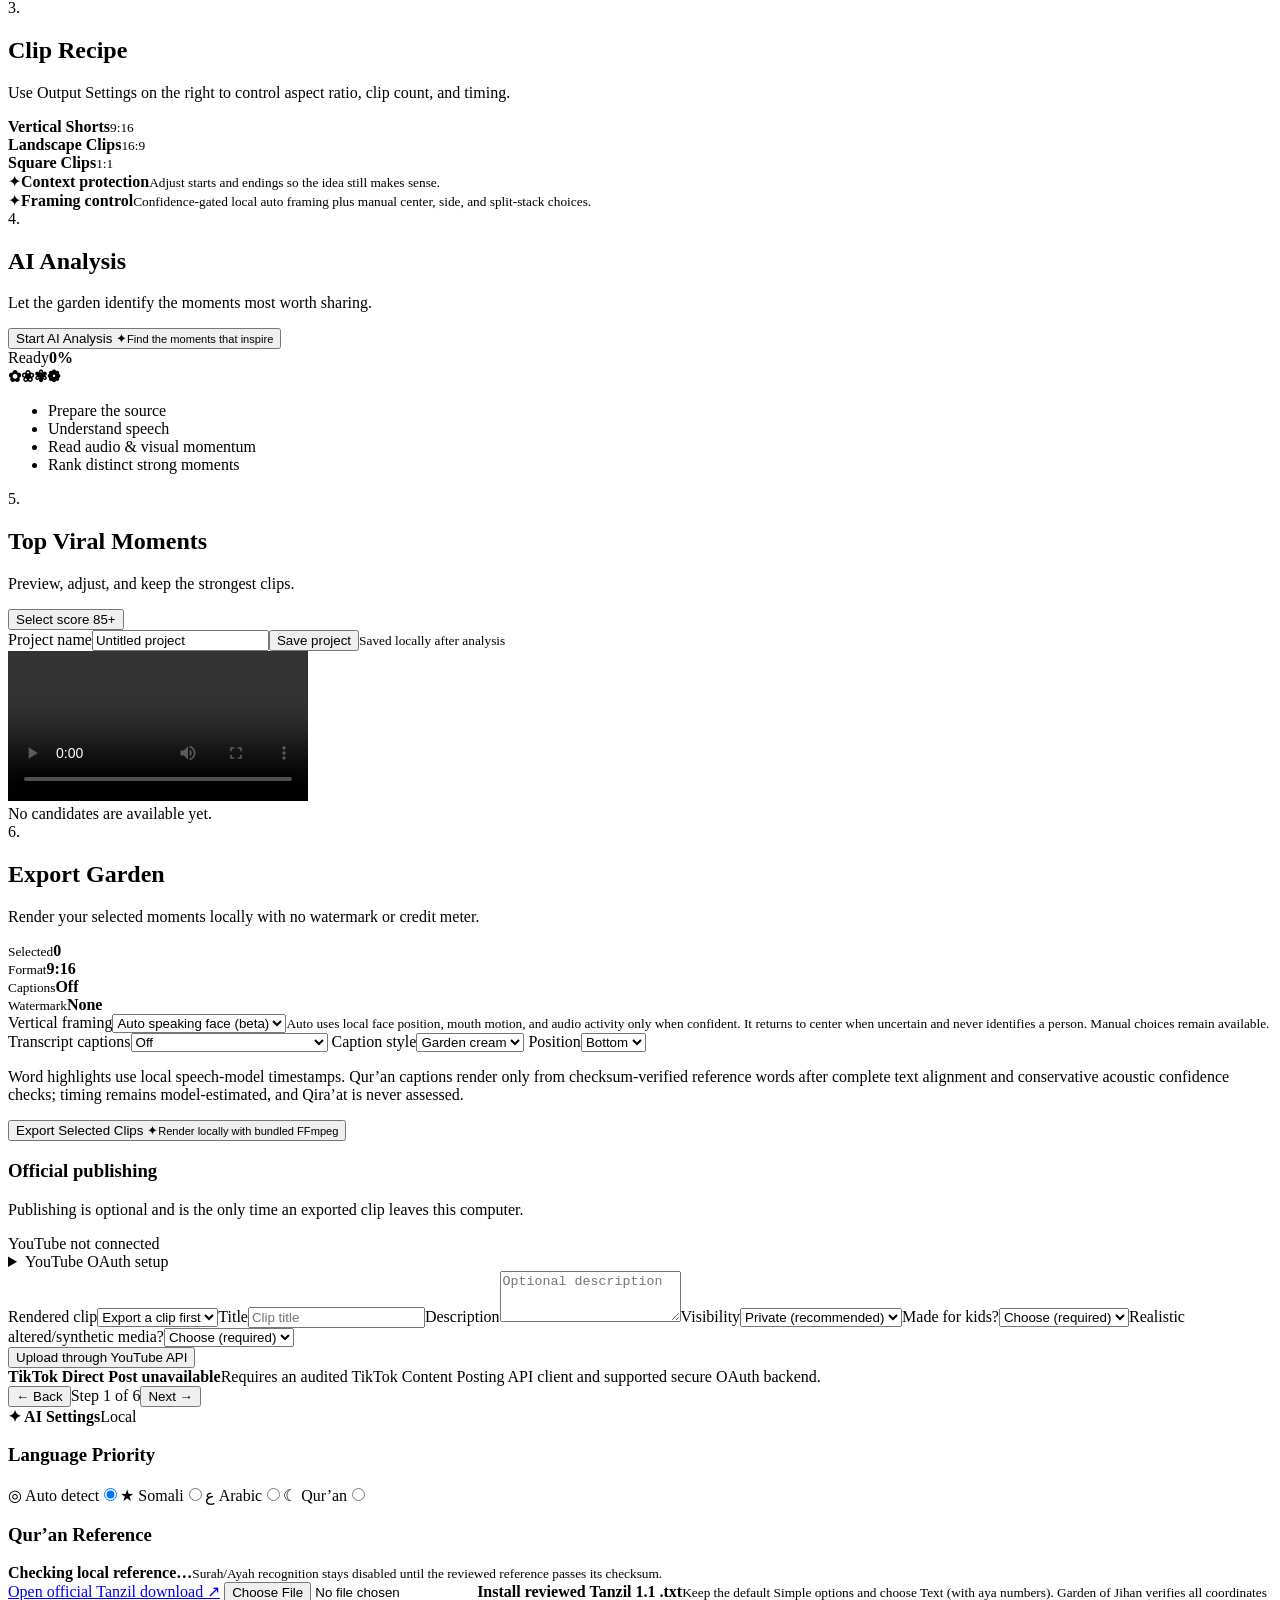
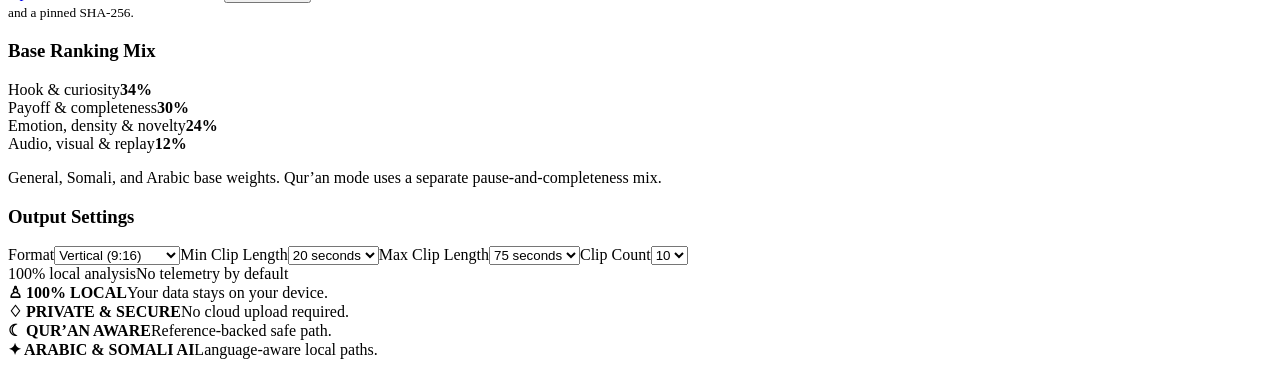
==== commit 36e00ddc: "feat(desktop): add safe application shutdown" ====
--- a/src/garden_jihan/ui/index.html
+++ b/src/garden_jihan/ui/index.html
@@ -58,7 +58,7 @@
     </aside>
 
     <section class="workspace glass-panel">
-      <div class="workspace-top"><span class="crumb">⌂ Dashboard</span><span class="secure-badge">♢ Secure local mode</span></div>
+      <div class="workspace-top"><span class="crumb">⌂ Dashboard</span><div class="workspace-tools"><span class="secure-badge">♢ Secure local mode</span><button id="quitApp" class="quit-app" type="button">Quit app</button></div></div>
 
       <div class="screen active" data-screen="0">
         <div class="panel-title"><span>1.</span><div><h2>Add Video Source</h2><p>Paste a supported link or choose a local video. Finished livestreams must be under two hours.</p></div></div>
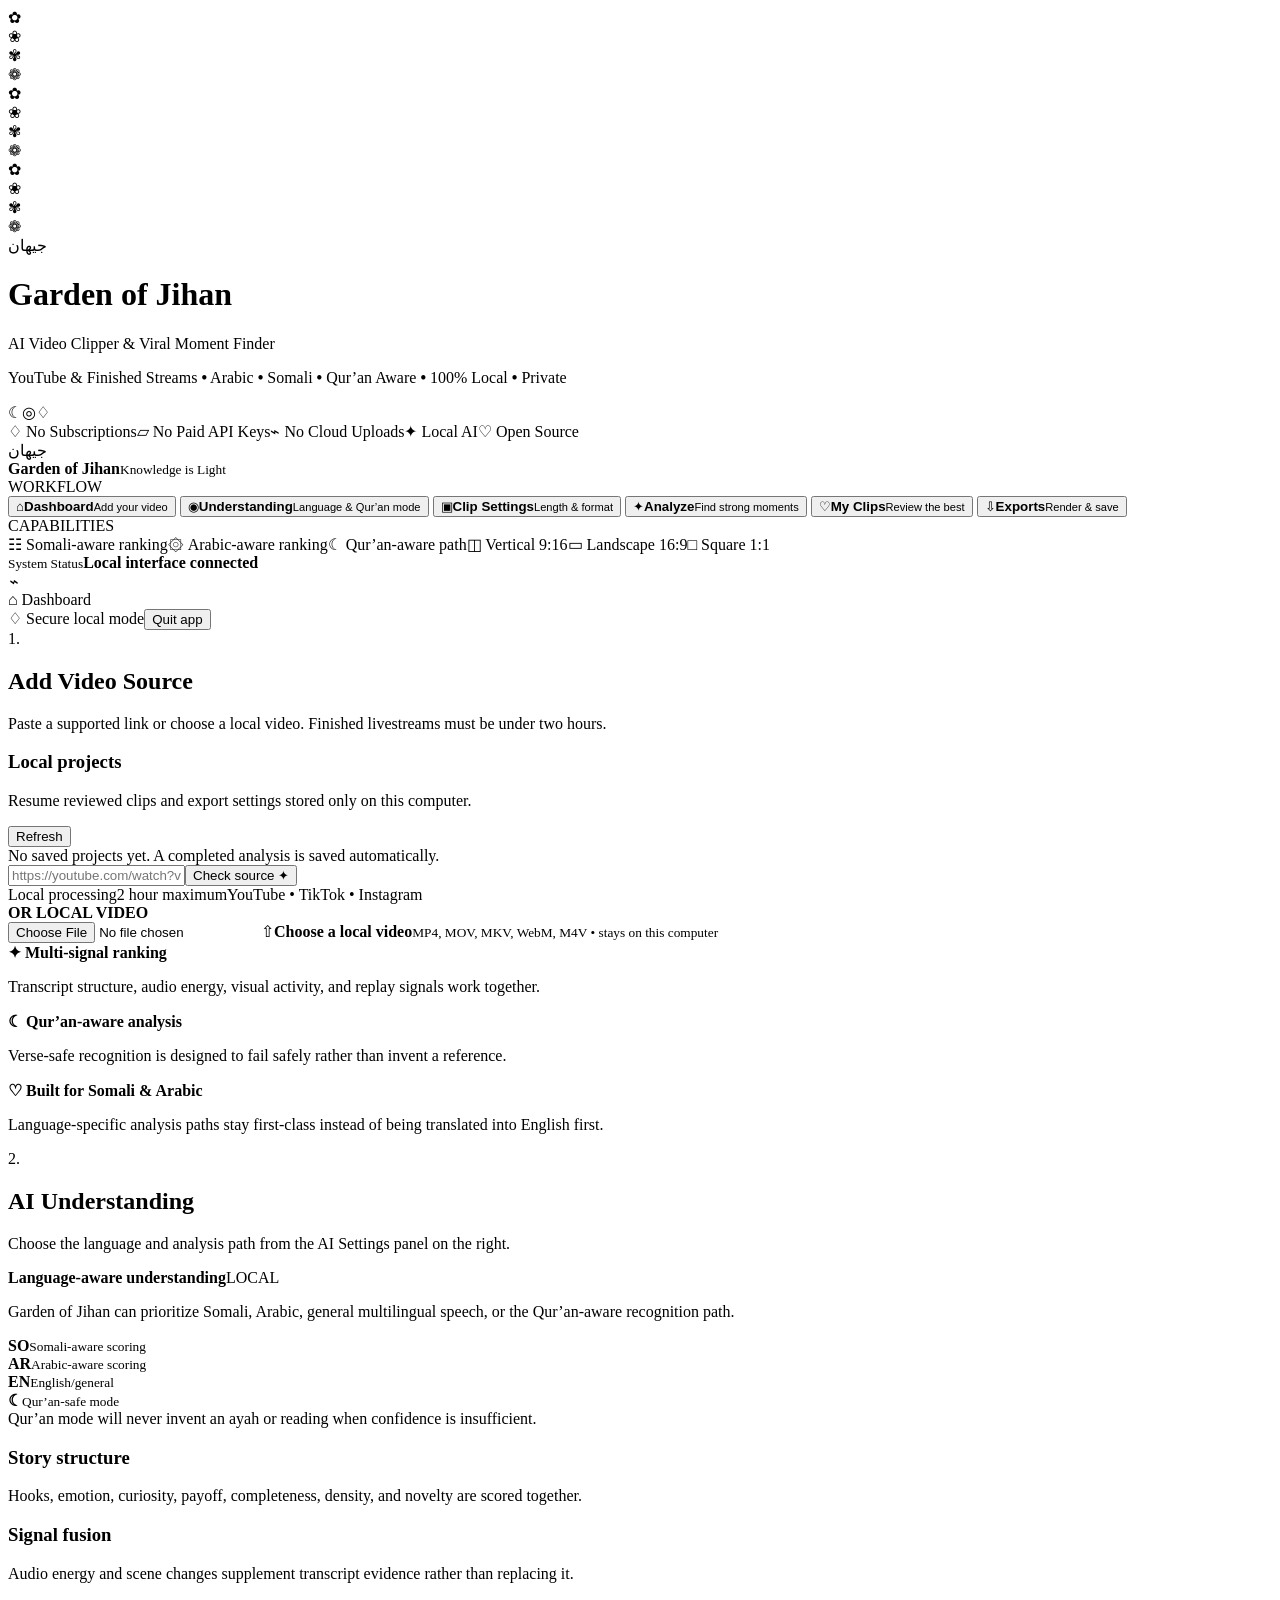
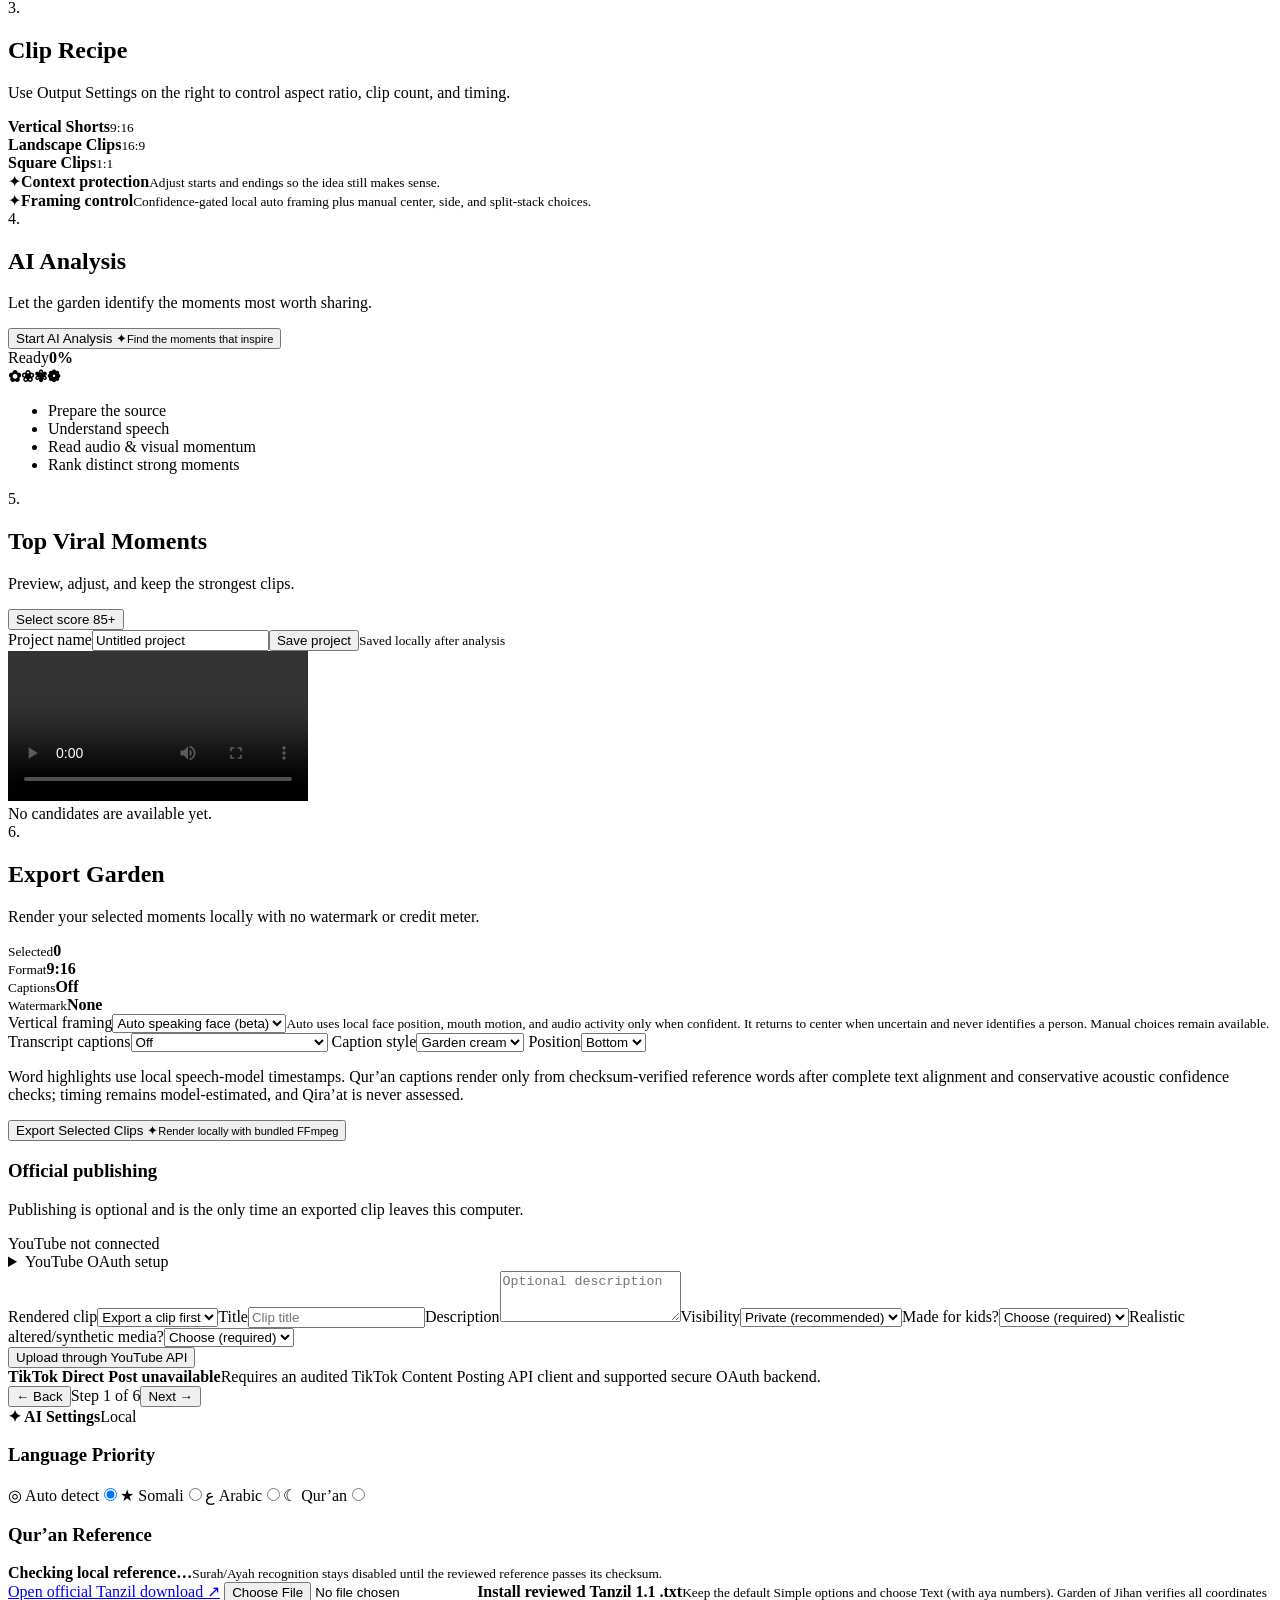
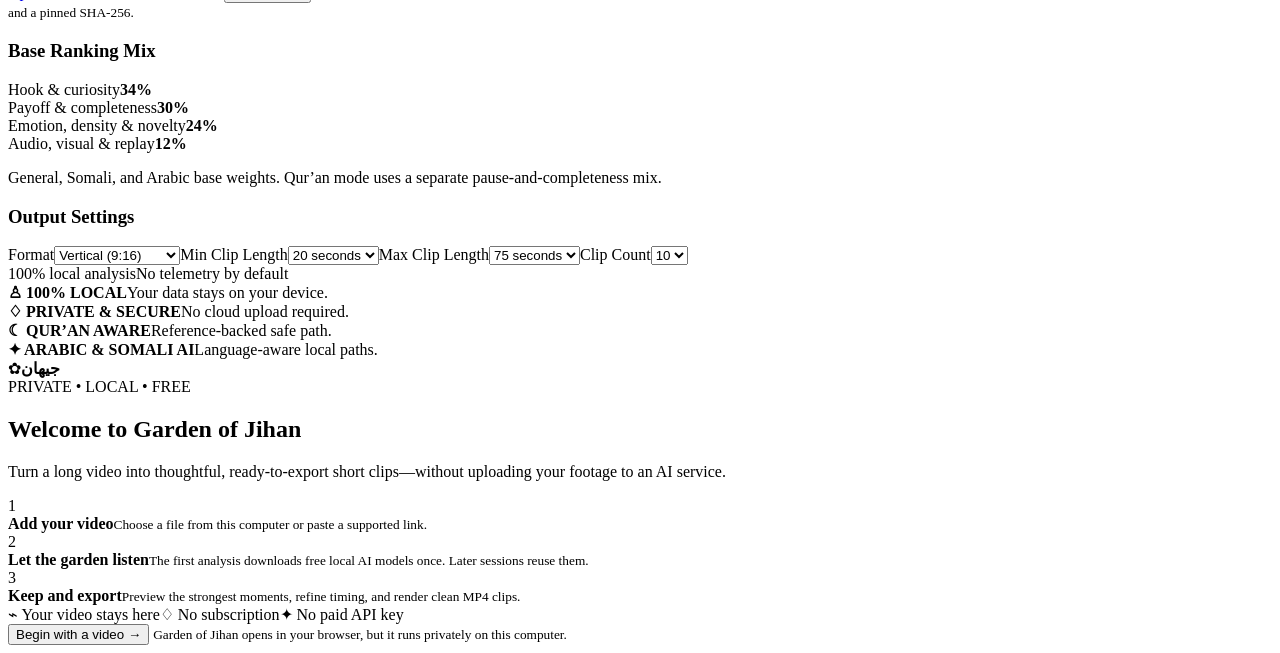
==== commit c6465309: "Add private no-install browser bundle" ====
--- a/src/garden_jihan/ui/index.html
+++ b/src/garden_jihan/ui/index.html
@@ -147,6 +147,23 @@
 
   <div class="bottom-promises"><div><b>♙ 100% LOCAL</b><span>Your data stays on your device.</span></div><div><b>♢ PRIVATE &amp; SECURE</b><span>No cloud upload required.</span></div><div><b>☾ QUR’AN AWARE</b><span>Reference-backed safe path.</span></div><div><b>✦ ARABIC &amp; SOMALI AI</b><span>Language-aware local paths.</span></div></div>
 
+  <div id="welcomeGarden" class="welcome-garden hidden" role="dialog" aria-modal="true" aria-labelledby="welcomeTitle" aria-describedby="welcomeDescription">
+    <section class="welcome-card glass-panel">
+      <div class="welcome-bloom" aria-hidden="true"><span>✿</span><i></i><b>جيهان</b></div>
+      <div class="welcome-kicker">PRIVATE • LOCAL • FREE</div>
+      <h2 id="welcomeTitle">Welcome to Garden of Jihan</h2>
+      <p id="welcomeDescription">Turn a long video into thoughtful, ready-to-export short clips—without uploading your footage to an AI service.</p>
+      <div class="welcome-steps">
+        <article><span>1</span><div><b>Add your video</b><small>Choose a file from this computer or paste a supported link.</small></div></article>
+        <article><span>2</span><div><b>Let the garden listen</b><small>The first analysis downloads free local AI models once. Later sessions reuse them.</small></div></article>
+        <article><span>3</span><div><b>Keep and export</b><small>Preview the strongest moments, refine timing, and render clean MP4 clips.</small></div></article>
+      </div>
+      <div class="welcome-trust"><span>⌁ Your video stays here</span><span>♢ No subscription</span><span>✦ No paid API key</span></div>
+      <button id="beginGarden" class="primary welcome-start" type="button">Begin with a video <span>→</span></button>
+      <small class="welcome-footnote">Garden of Jihan opens in your browser, but it runs privately on this computer.</small>
+    </section>
+  </div>
+
   <script src="/static/app.js" defer></script>
   <script src="/static/quran-reference.js" defer></script>
 </body>
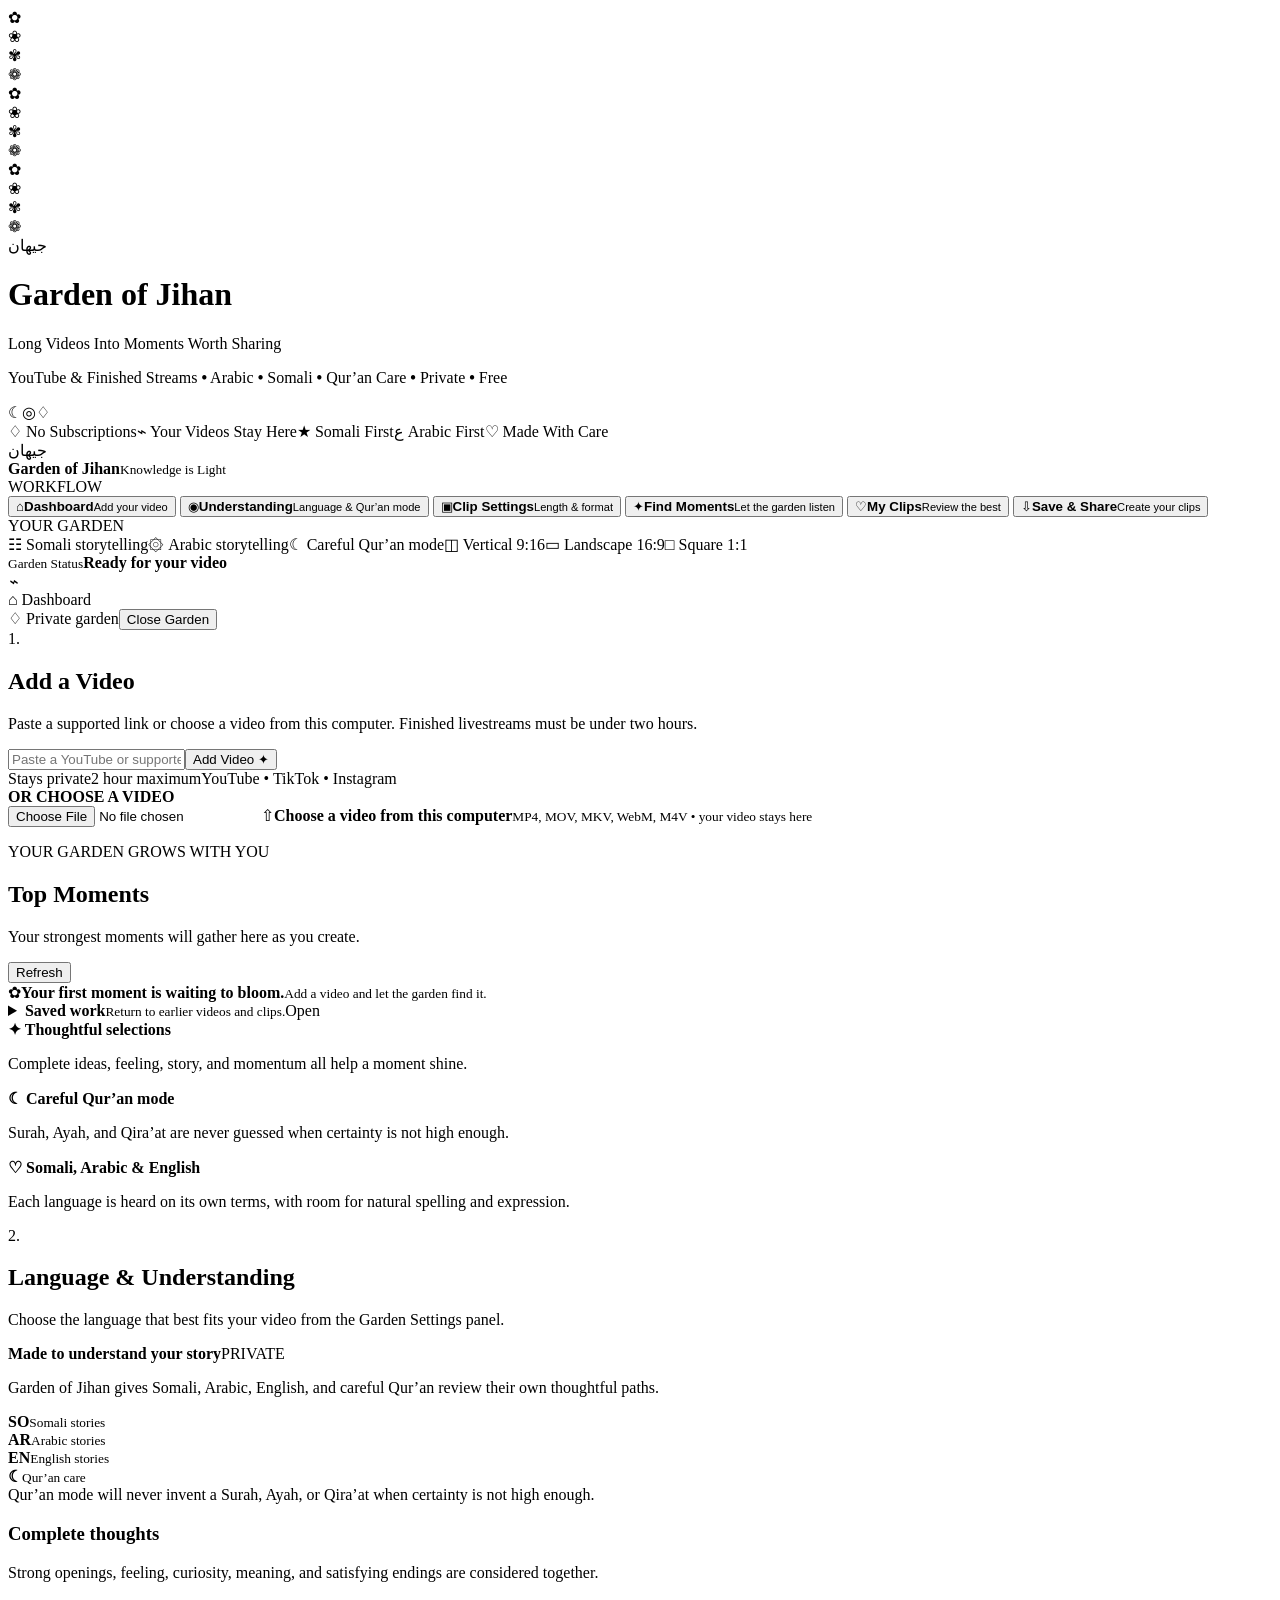
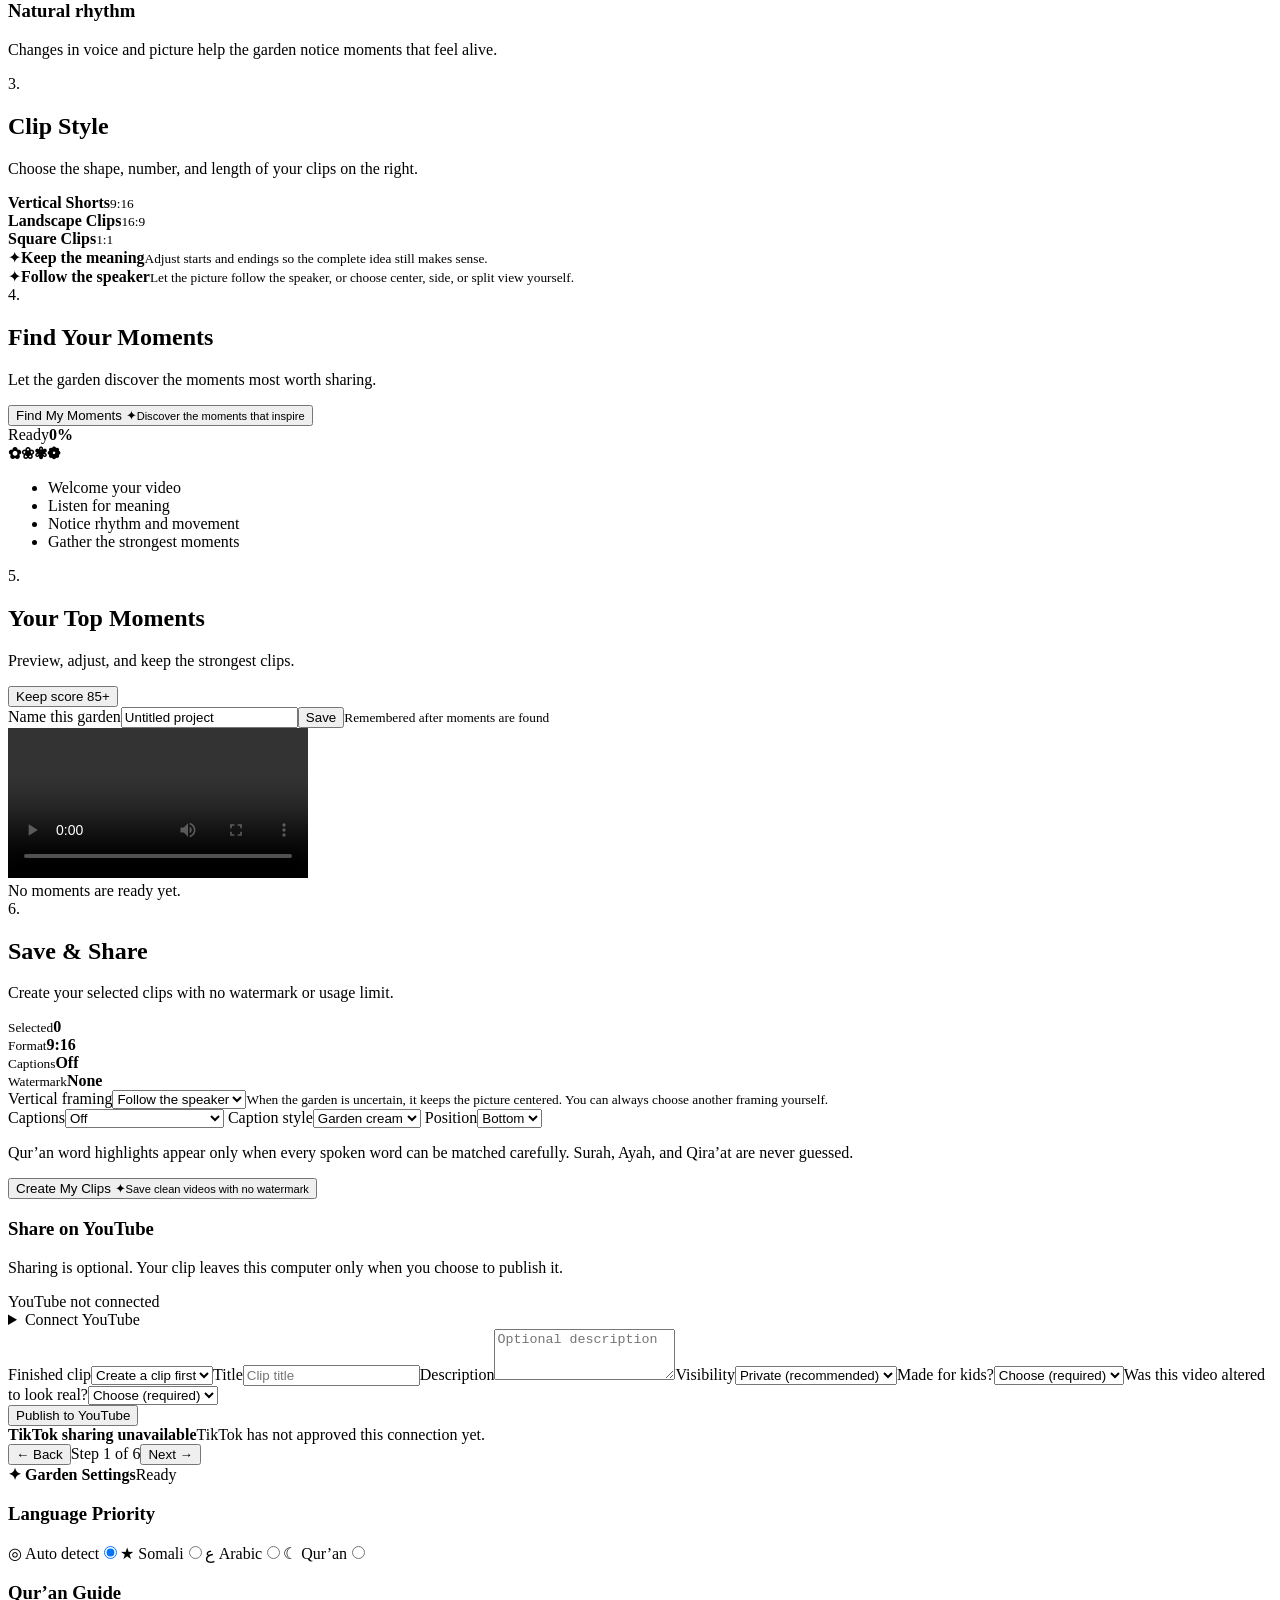
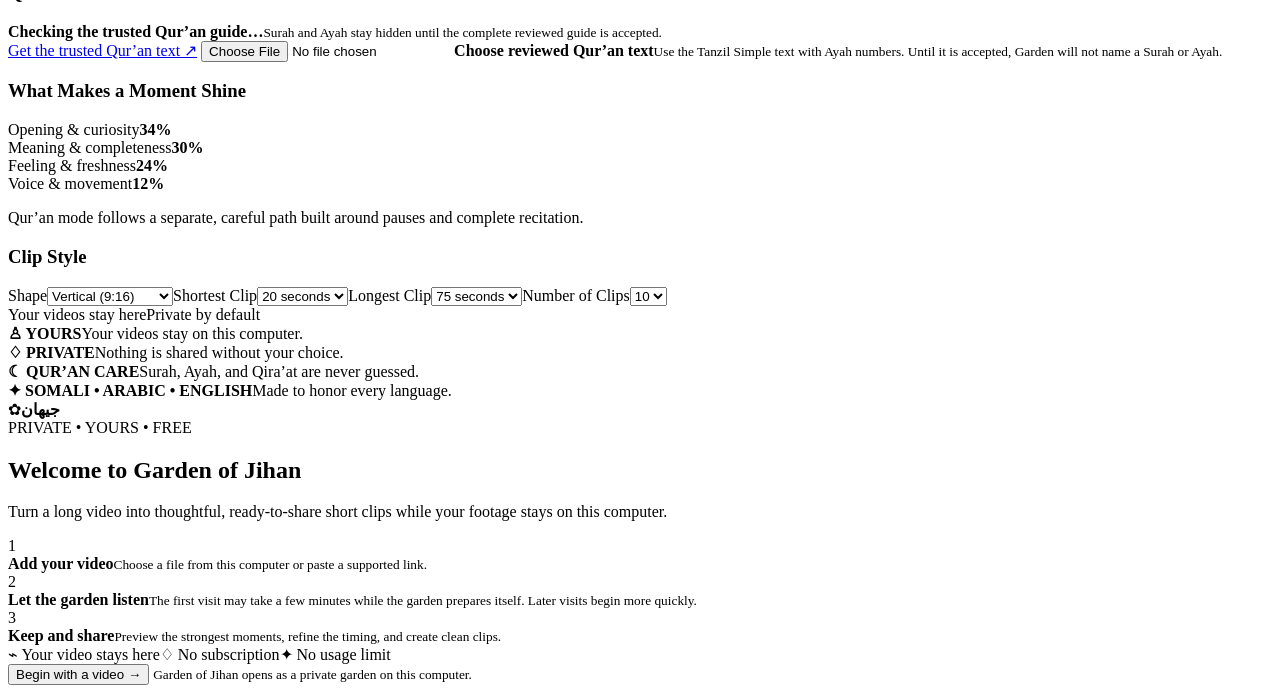
==== commit ec58a646: "Build living garden dashboard and saved moments" ====
--- a/src/garden_jihan/ui/index.html
+++ b/src/garden_jihan/ui/index.html
@@ -18,6 +18,8 @@
     <div class="hill hill-back"></div><div class="hill hill-front"></div>
     <div class="garden-arch arch-left"></div><div class="garden-arch arch-right"></div>
     <div class="flowerbed flowerbed-one"></div><div class="flowerbed flowerbed-two"></div>
+    <div class="breeze-layer breeze-canopy"></div><div class="breeze-layer breeze-left"></div><div class="breeze-layer breeze-right"></div>
+    <div class="waterfall-motion"><span></span><span></span><span></span><i></i></div>
     <div class="falling-flower ff1"><span>✿</span></div><div class="falling-flower ff2"><span>❀</span></div>
     <div class="falling-flower ff3"><span>✾</span></div><div class="falling-flower ff4"><span>❁</span></div>
     <div class="falling-flower ff5"><span>✿</span></div><div class="falling-flower ff6"><span>❀</span></div>
@@ -30,14 +32,14 @@
     <div class="hero-logo"><span lang="ar">جيهان</span></div>
     <div class="hero-copy">
       <h1>Garden of Jihan</h1>
-      <p class="hero-subtitle">AI Video Clipper &amp; Viral Moment Finder</p>
-      <p class="hero-features">YouTube &amp; Finished Streams <b>•</b> Arabic <b>•</b> Somali <b>•</b> Qur’an Aware <b>•</b> 100% Local <b>•</b> Private</p>
+      <p class="hero-subtitle">Long Videos Into Moments Worth Sharing</p>
+      <p class="hero-features">YouTube &amp; Finished Streams <b>•</b> Arabic <b>•</b> Somali <b>•</b> Qur’an Care <b>•</b> Private <b>•</b> Free</p>
     </div>
     <div class="hero-actions"><span>☾</span><span>◎</span><span>♢</span></div>
   </header>
 
   <div class="trust-row" aria-label="Product principles">
-    <span>♢ No Subscriptions</span><span>▱ No Paid API Keys</span><span>⌁ No Cloud Uploads</span><span>✦ Local AI</span><span>♡ Open Source</span>
+    <span>♢ No Subscriptions</span><span>⌁ Your Videos Stay Here</span><span>★ Somali First</span><span>ع Arabic First</span><span>♡ Made With Care</span>
   </div>
 
   <main class="dashboard-shell">
@@ -48,119 +50,120 @@
         <button class="step active" data-step="0"><span>⌂</span><b>Dashboard</b><small>Add your video</small></button>
         <button class="step" data-step="1"><span>◉</span><b>Understanding</b><small>Language &amp; Qur’an mode</small></button>
         <button class="step" data-step="2"><span>▣</span><b>Clip Settings</b><small>Length &amp; format</small></button>
-        <button class="step" data-step="3"><span>✦</span><b>Analyze</b><small>Find strong moments</small></button>
+        <button class="step" data-step="3"><span>✦</span><b>Find Moments</b><small>Let the garden listen</small></button>
         <button class="step" data-step="4"><span>♡</span><b>My Clips</b><small>Review the best</small></button>
-        <button class="step" data-step="5"><span>⇩</span><b>Exports</b><small>Render &amp; save</small></button>
+        <button class="step" data-step="5"><span>⇩</span><b>Save &amp; Share</b><small>Create your clips</small></button>
       </div>
-      <div class="side-heading">CAPABILITIES</div>
-      <div class="side-links"><span>☷ Somali-aware ranking</span><span>۞ Arabic-aware ranking</span><span>☾ Qur’an-aware path</span><span>◫ Vertical 9:16</span><span>▭ Landscape 16:9</span><span>□ Square 1:1</span></div>
-      <div class="system-status"><span class="status-dot"></span><div><small>System Status</small><strong>Local interface connected</strong></div><em>⌁</em></div>
+      <div class="side-heading">YOUR GARDEN</div>
+      <div class="side-links"><span>☷ Somali storytelling</span><span>۞ Arabic storytelling</span><span>☾ Careful Qur’an mode</span><span>◫ Vertical 9:16</span><span>▭ Landscape 16:9</span><span>□ Square 1:1</span></div>
+      <div class="system-status"><span class="status-dot"></span><div><small>Garden Status</small><strong>Ready for your video</strong></div><em>⌁</em></div>
     </aside>
 
     <section class="workspace glass-panel">
-      <div class="workspace-top"><span class="crumb">⌂ Dashboard</span><div class="workspace-tools"><span class="secure-badge">♢ Secure local mode</span><button id="quitApp" class="quit-app" type="button">Quit app</button></div></div>
+      <div class="workspace-top"><span class="crumb">⌂ Dashboard</span><div class="workspace-tools"><span class="secure-badge">♢ Private garden</span><button id="quitApp" class="quit-app" type="button">Close Garden</button></div></div>
 
       <div class="screen active" data-screen="0">
-        <div class="panel-title"><span>1.</span><div><h2>Add Video Source</h2><p>Paste a supported link or choose a local video. Finished livestreams must be under two hours.</p></div></div>
-        <section id="projectLibrary" class="project-library"><div class="project-library-head"><div><h3>Local projects</h3><p>Resume reviewed clips and export settings stored only on this computer.</p></div><button id="refreshProjects" class="secondary">Refresh</button></div><div id="projectList" class="project-list"></div><div id="emptyProjects" class="project-empty">No saved projects yet. A completed analysis is saved automatically.</div></section>
+        <div class="panel-title"><span>1.</span><div><h2>Add a Video</h2><p>Paste a supported link or choose a video from this computer. Finished livestreams must be under two hours.</p></div></div>
         <div class="source-card">
-          <div class="input-row"><input id="sourceUrl" type="url" placeholder="https://youtube.com/watch?v=..." autocomplete="off"><button id="inspectSource" class="primary">Check source ✦</button></div>
+          <div class="input-row"><input id="sourceUrl" type="url" placeholder="Paste a YouTube or supported video link" autocomplete="off"><button id="inspectSource" class="primary">Add Video ✦</button></div>
           <div id="sourceMessage" class="notice hidden" aria-live="polite"></div>
-          <div class="source-meta"><span>Local processing</span><span>2 hour maximum</span><span>YouTube • TikTok • Instagram</span></div>
+          <div class="source-meta"><span>Stays private</span><span>2 hour maximum</span><span>YouTube • TikTok • Instagram</span></div>
         </div>
-        <div class="divider-label"><span></span><b>OR LOCAL VIDEO</b><span></span></div>
-        <label class="dropzone" for="fileInput"><input id="fileInput" type="file" accept="video/mp4,video/quicktime,video/x-matroska,video/webm,.m4v"><span class="upload-icon">⇧</span><strong>Choose a local video</strong><small>MP4, MOV, MKV, WebM, M4V • stays on this computer</small></label>
+        <div class="divider-label"><span></span><b>OR CHOOSE A VIDEO</b><span></span></div>
+        <label class="dropzone" for="fileInput"><input id="fileInput" type="file" accept="video/mp4,video/quicktime,video/x-matroska,video/webm,.m4v"><span class="upload-icon">⇧</span><strong>Choose a video from this computer</strong><small>MP4, MOV, MKV, WebM, M4V • your video stays here</small></label>
         <div id="fileMessage" class="notice hidden" aria-live="polite"></div>
+        <section id="momentShelf" class="moment-shelf" aria-labelledby="momentShelfTitle"><div class="moment-shelf-head"><div><p class="eyebrow">YOUR GARDEN GROWS WITH YOU</p><h2 id="momentShelfTitle">Top Moments</h2><p>Your strongest moments will gather here as you create.</p></div><button id="refreshMoments" class="secondary">Refresh</button></div><div id="momentShelfGrid" class="moment-shelf-grid"></div><div id="emptyMomentShelf" class="moment-shelf-empty"><span>✿</span><b>Your first moment is waiting to bloom.</b><small>Add a video and let the garden find it.</small></div></section>
+        <details id="projectLibrary" class="project-library"><summary><span><b>Saved work</b><small>Return to earlier videos and clips.</small></span><span>Open</span></summary><div class="project-library-head"><div><h3>Your saved work</h3><p>Everything here remains on this computer.</p></div><button id="refreshProjects" class="secondary">Refresh</button></div><div id="projectList" class="project-list"></div><div id="emptyProjects" class="project-empty">Nothing saved yet. Finished work is remembered automatically.</div></details>
         <div class="dashboard-preview-grid">
-          <article><b>✦ Multi-signal ranking</b><p>Transcript structure, audio energy, visual activity, and replay signals work together.</p></article>
-          <article><b>☾ Qur’an-aware analysis</b><p>Verse-safe recognition is designed to fail safely rather than invent a reference.</p></article>
-          <article><b>♡ Built for Somali &amp; Arabic</b><p>Language-specific analysis paths stay first-class instead of being translated into English first.</p></article>
+          <article><b>✦ Thoughtful selections</b><p>Complete ideas, feeling, story, and momentum all help a moment shine.</p></article>
+          <article><b>☾ Careful Qur’an mode</b><p>Surah, Ayah, and Qira’at are never guessed when certainty is not high enough.</p></article>
+          <article><b>♡ Somali, Arabic &amp; English</b><p>Each language is heard on its own terms, with room for natural spelling and expression.</p></article>
         </div>
       </div>
 
       <div class="screen" data-screen="1">
-        <div class="panel-title"><span>2.</span><div><h2>AI Understanding</h2><p>Choose the language and analysis path from the AI Settings panel on the right.</p></div></div>
-        <div class="analysis-complete-card"><div class="analysis-heading"><b>Language-aware understanding</b><span>LOCAL</span></div><p>Garden of Jihan can prioritize Somali, Arabic, general multilingual speech, or the Qur’an-aware recognition path.</p><div class="metric-row"><div><strong>SO</strong><small>Somali-aware scoring</small></div><div><strong>AR</strong><small>Arabic-aware scoring</small></div><div><strong>EN</strong><small>English/general</small></div><div><strong>☾</strong><small>Qur’an-safe mode</small></div></div></div>
-        <div id="modeNote" class="garden-note">Qur’an mode will never invent an ayah or reading when confidence is insufficient.</div>
-        <div class="feature-panels"><article><h3>Story structure</h3><p>Hooks, emotion, curiosity, payoff, completeness, density, and novelty are scored together.</p></article><article><h3>Signal fusion</h3><p>Audio energy and scene changes supplement transcript evidence rather than replacing it.</p></article></div>
+        <div class="panel-title"><span>2.</span><div><h2>Language &amp; Understanding</h2><p>Choose the language that best fits your video from the Garden Settings panel.</p></div></div>
+        <div class="analysis-complete-card"><div class="analysis-heading"><b>Made to understand your story</b><span>PRIVATE</span></div><p>Garden of Jihan gives Somali, Arabic, English, and careful Qur’an review their own thoughtful paths.</p><div class="metric-row"><div><strong>SO</strong><small>Somali stories</small></div><div><strong>AR</strong><small>Arabic stories</small></div><div><strong>EN</strong><small>English stories</small></div><div><strong>☾</strong><small>Qur’an care</small></div></div></div>
+        <div id="modeNote" class="garden-note">Qur’an mode will never invent a Surah, Ayah, or Qira’at when certainty is not high enough.</div>
+        <div class="feature-panels"><article><h3>Complete thoughts</h3><p>Strong openings, feeling, curiosity, meaning, and satisfying endings are considered together.</p></article><article><h3>Natural rhythm</h3><p>Changes in voice and picture help the garden notice moments that feel alive.</p></article></div>
       </div>
 
       <div class="screen" data-screen="2">
-        <div class="panel-title"><span>3.</span><div><h2>Clip Recipe</h2><p>Use Output Settings on the right to control aspect ratio, clip count, and timing.</p></div></div>
+        <div class="panel-title"><span>3.</span><div><h2>Clip Style</h2><p>Choose the shape, number, and length of your clips on the right.</p></div></div>
         <div class="format-showcase"><article><div class="ratio vertical"></div><b>Vertical Shorts</b><small>9:16</small></article><article><div class="ratio landscape"></div><b>Landscape Clips</b><small>16:9</small></article><article><div class="ratio square"></div><b>Square Clips</b><small>1:1</small></article></div>
-        <div class="future-tools"><div><span>✦</span><b>Context protection</b><small>Adjust starts and endings so the idea still makes sense.</small></div><div><span>✦</span><b>Framing control</b><small>Confidence-gated local auto framing plus manual center, side, and split-stack choices.</small></div></div>
+        <div class="future-tools"><div><span>✦</span><b>Keep the meaning</b><small>Adjust starts and endings so the complete idea still makes sense.</small></div><div><span>✦</span><b>Follow the speaker</b><small>Let the picture follow the speaker, or choose center, side, or split view yourself.</small></div></div>
       </div>
 
       <div class="screen" data-screen="3">
-        <div class="panel-title"><span>4.</span><div><h2>AI Analysis</h2><p>Let the garden identify the moments most worth sharing.</p></div></div>
-        <button id="startAnalysis" class="primary analyze-hero" aria-busy="false">Start AI Analysis ✦<small>Find the moments that inspire</small></button>
+        <div class="panel-title"><span>4.</span><div><h2>Find Your Moments</h2><p>Let the garden discover the moments most worth sharing.</p></div></div>
+        <button id="startAnalysis" class="primary analyze-hero" aria-busy="false">Find My Moments ✦<small>Discover the moments that inspire</small></button>
         <div class="progress-panel">
           <div class="progress-head"><span id="progressLabel">Ready</span><strong id="progressValue">0%</strong></div>
           <div id="analysisGarden" class="analysis-garden" aria-hidden="true"><span class="garden-progress-sun"></span><div class="garden-progress-bed"><span id="growth1" class="growth-stage growth-a"><i></i><b>✿</b></span><span id="growth2" class="growth-stage growth-b"><i></i><b>❀</b></span><span id="growth3" class="growth-stage growth-c"><i></i><b>✾</b></span><span id="growth4" class="growth-stage growth-d"><i></i><b>❁</b></span></div></div>
           <div id="progressTrack" class="progress-track" role="progressbar" aria-labelledby="progressLabel" aria-valuemin="0" aria-valuemax="100" aria-valuenow="0"><div id="progressBar" class="progress-fill"></div></div>
-          <ul class="progress-list"><li id="phase1">Prepare the source</li><li id="phase2">Understand speech</li><li id="phase3">Read audio &amp; visual momentum</li><li id="phase4">Rank distinct strong moments</li></ul>
+          <ul class="progress-list"><li id="phase1">Welcome your video</li><li id="phase2">Listen for meaning</li><li id="phase3">Notice rhythm and movement</li><li id="phase4">Gather the strongest moments</li></ul>
         </div>
         <div id="analysisError" class="notice error hidden" aria-live="polite"></div>
       </div>
 
       <div class="screen" data-screen="4">
-        <div class="section-head"><div class="panel-title compact"><span>5.</span><div><h2>Top Viral Moments</h2><p>Preview, adjust, and keep the strongest clips.</p></div></div><button id="selectStrong" class="secondary">Select score 85+</button></div>
-        <div class="project-editor"><label>Project name<input id="projectName" type="text" maxlength="80" value="Untitled project"></label><button id="saveProject" class="secondary">Save project</button><small id="projectSaveStatus" aria-live="polite">Saved locally after analysis</small></div>
+        <div class="section-head"><div class="panel-title compact"><span>5.</span><div><h2>Your Top Moments</h2><p>Preview, adjust, and keep the strongest clips.</p></div></div><button id="selectStrong" class="secondary">Keep score 85+</button></div>
+        <div class="project-editor"><label>Name this garden<input id="projectName" type="text" maxlength="80" value="Untitled project"></label><button id="saveProject" class="secondary">Save</button><small id="projectSaveStatus" aria-live="polite">Remembered after moments are found</small></div>
         <video id="sourcePreview" controls preload="metadata"></video>
         <div id="rankingStatus" class="ranking-status hidden" aria-live="polite"></div>
-        <div id="candidateGrid" class="candidate-grid"></div><div id="emptyCandidates" class="garden-note hidden">No candidates are available yet.</div>
+        <div id="candidateGrid" class="candidate-grid"></div><div id="emptyCandidates" class="garden-note hidden">No moments are ready yet.</div>
       </div>
 
       <div class="screen" data-screen="5">
-        <div class="panel-title"><span>6.</span><div><h2>Export Garden</h2><p>Render your selected moments locally with no watermark or credit meter.</p></div></div>
+        <div class="panel-title"><span>6.</span><div><h2>Save &amp; Share</h2><p>Create your selected clips with no watermark or usage limit.</p></div></div>
         <div class="export-summary"><div><small>Selected</small><strong id="selectedCount">0</strong></div><div><small>Format</small><strong id="exportAspect">9:16</strong></div><div><small>Captions</small><strong id="exportCaptions">Off</strong></div><div><small>Watermark</small><strong>None</strong></div></div>
-        <label class="export-control">Vertical framing<select id="framing"><option value="auto" selected>Auto speaking face (beta)</option><option value="center">Center crop</option><option value="left">Keep left side</option><option value="right">Keep right side</option><option value="split-stack">Split &amp; stack both sides</option></select><small>Auto uses local face position, mouth motion, and audio activity only when confident. It returns to center when uncertain and never identifies a person. Manual choices remain available.</small></label>
+        <label class="export-control">Vertical framing<select id="framing"><option value="auto" selected>Follow the speaker</option><option value="center">Keep the center</option><option value="left">Keep the left side</option><option value="right">Keep the right side</option><option value="split-stack">Show both sides</option></select><small>When the garden is uncertain, it keeps the picture centered. You can always choose another framing yourself.</small></label>
         <div class="caption-controls">
-          <label>Transcript captions<select id="captions"><option value="off" selected>Off</option><option value="segments">Burn in timed segments</option><option value="words">Acoustic word highlight (beta)</option></select></label>
+          <label>Captions<select id="captions"><option value="off" selected>Off</option><option value="segments">Timed phrases</option><option value="words">Word-by-word highlight</option></select></label>
           <label>Caption style<select id="captionStyle"><option value="garden" selected>Garden cream</option><option value="high-contrast">High contrast</option><option value="minimal">Minimal</option></select></label>
           <label>Position<select id="captionPosition"><option value="bottom" selected>Bottom</option><option value="middle">Middle</option><option value="top">Top</option></select></label>
         </div>
-        <p class="caption-safety">Word highlights use local speech-model timestamps. Qur’an captions render only from checksum-verified reference words after complete text alignment and conservative acoustic confidence checks; timing remains model-estimated, and Qira’at is never assessed.</p>
-        <button id="renderClips" class="primary analyze-hero" aria-busy="false">Export Selected Clips ✦<small>Render locally with bundled FFmpeg</small></button>
+        <p class="caption-safety">Qur’an word highlights appear only when every spoken word can be matched carefully. Surah, Ayah, and Qira’at are never guessed.</p>
+        <button id="renderClips" class="primary analyze-hero" aria-busy="false">Create My Clips ✦<small>Save clean videos with no watermark</small></button>
         <div id="exportMessage" class="notice hidden" aria-live="polite"></div><div id="downloadList" class="downloads"></div>
-        <section class="publish-panel"><div class="publish-head"><div><h3>Official publishing</h3><p>Publishing is optional and is the only time an exported clip leaves this computer.</p></div><span id="youtubeStatus">YouTube not connected</span></div><details class="youtube-setup"><summary>YouTube OAuth setup</summary><p>Install a Google OAuth <b>Desktop app</b> client JSON for a YouTube Data API project. Garden of Jihan stores it with Windows user encryption and requests upload-only permission. Public apps still require Google verification; unverified API projects can be restricted to private uploads.</p><div class="publish-row"><input id="youtubeClientFile" type="file" accept="application/json,.json"><button id="installYoutubeClient" class="secondary">Install client</button><button id="connectYoutube" class="secondary">Connect YouTube</button><button id="disconnectYoutube" class="secondary">Forget connection</button></div></details><div class="publish-form"><label>Rendered clip<select id="publishFile"><option value="">Export a clip first</option></select></label><label>Title<input id="youtubeTitle" type="text" maxlength="100" placeholder="Clip title"></label><label class="wide">Description<textarea id="youtubeDescription" maxlength="5000" rows="3" placeholder="Optional description"></textarea></label><label>Visibility<select id="youtubePrivacy"><option value="private" selected>Private (recommended)</option><option value="unlisted">Unlisted</option><option value="public">Public</option></select></label><label>Made for kids?<select id="youtubeKids"><option value="" selected>Choose (required)</option><option value="yes">Yes</option><option value="no">No</option></select></label><label>Realistic altered/synthetic media?<select id="youtubeSynthetic"><option value="" selected>Choose (required)</option><option value="yes">Yes</option><option value="no">No</option></select></label></div><button id="publishYoutube" class="primary" aria-busy="false">Upload through YouTube API</button><div id="publishMessage" class="notice hidden" aria-live="polite"></div><div class="tiktok-gate"><b>TikTok Direct Post unavailable</b><span id="tiktokStatus">Requires an audited TikTok Content Posting API client and supported secure OAuth backend.</span></div></section>
+        <section class="publish-panel"><div class="publish-head"><div><h3>Share on YouTube</h3><p>Sharing is optional. Your clip leaves this computer only when you choose to publish it.</p></div><span id="youtubeStatus">YouTube not connected</span></div><details class="youtube-setup"><summary>Connect YouTube</summary><p>Choose the Google connection file provided for Garden of Jihan. It stays protected on this computer and is used only for publishing.</p><div class="publish-row"><input id="youtubeClientFile" type="file" accept="application/json,.json"><button id="installYoutubeClient" class="secondary">Choose connection</button><button id="connectYoutube" class="secondary">Connect YouTube</button><button id="disconnectYoutube" class="secondary">Forget connection</button></div></details><div class="publish-form"><label>Finished clip<select id="publishFile"><option value="">Create a clip first</option></select></label><label>Title<input id="youtubeTitle" type="text" maxlength="100" placeholder="Clip title"></label><label class="wide">Description<textarea id="youtubeDescription" maxlength="5000" rows="3" placeholder="Optional description"></textarea></label><label>Visibility<select id="youtubePrivacy"><option value="private" selected>Private (recommended)</option><option value="unlisted">Unlisted</option><option value="public">Public</option></select></label><label>Made for kids?<select id="youtubeKids"><option value="" selected>Choose (required)</option><option value="yes">Yes</option><option value="no">No</option></select></label><label>Was this video altered to look real?<select id="youtubeSynthetic"><option value="" selected>Choose (required)</option><option value="yes">Yes</option><option value="no">No</option></select></label></div><button id="publishYoutube" class="primary" aria-busy="false">Publish to YouTube</button><div id="publishMessage" class="notice hidden" aria-live="polite"></div><div class="tiktok-gate"><b>TikTok sharing unavailable</b><span id="tiktokStatus">TikTok has not approved this connection yet.</span></div></section>
       </div>
 
       <footer class="nav-row"><button id="backStep" class="secondary">← Back</button><span id="stepCount">Step 1 of 6</span><button id="nextStep" class="primary">Next →</button></footer>
     </section>
 
     <aside class="settings-panel glass-panel">
-      <div class="settings-title"><b>✦ AI Settings</b><span>Local</span></div>
+      <div class="settings-title"><b>✦ Garden Settings</b><span>Ready</span></div>
       <section class="setting-group"><h3>Language Priority</h3><label class="toggle-row"><span>◎ Auto detect</span><input type="radio" name="mode" value="auto" checked></label><label class="toggle-row"><span>★ Somali</span><input type="radio" name="mode" value="somali"></label><label class="toggle-row"><span>ع Arabic</span><input type="radio" name="mode" value="arabic"></label><label class="toggle-row"><span>☾ Qur’an</span><input type="radio" name="mode" value="quran"></label></section>
       <section class="setting-group quran-reference-group">
-        <h3>Qur’an Reference</h3>
-        <div id="quranReferenceStatus" class="reference-status checking"><span></span><div><b>Checking local reference…</b><small>Surah/Ayah recognition stays disabled until the reviewed reference passes its checksum.</small></div></div>
-        <a class="reference-source" href="https://tanzil.net/download/" target="_blank" rel="noreferrer">Open official Tanzil download ↗</a>
-        <label class="reference-upload" for="quranReferenceFile"><input id="quranReferenceFile" type="file" accept=".txt,.text,text/plain"><b>Install reviewed Tanzil 1.1 .txt</b><small>Keep the default Simple options and choose Text (with aya numbers). Garden of Jihan verifies all coordinates and a pinned SHA-256.</small></label>
+        <h3>Qur’an Guide</h3>
+        <div id="quranReferenceStatus" class="reference-status checking"><span></span><div><b>Checking the trusted Qur’an guide…</b><small>Surah and Ayah stay hidden until the complete reviewed guide is accepted.</small></div></div>
+        <a class="reference-source" href="https://tanzil.net/download/" target="_blank" rel="noreferrer">Get the trusted Qur’an text ↗</a>
+        <label class="reference-upload" for="quranReferenceFile"><input id="quranReferenceFile" type="file" accept=".txt,.text,text/plain"><b>Choose reviewed Qur’an text</b><small>Use the Tanzil Simple text with Ayah numbers. Until it is accepted, Garden will not name a Surah or Ayah.</small></label>
         <div id="quranReferenceMessage" class="notice hidden" aria-live="polite"></div>
       </section>
-      <section class="setting-group"><h3>Base Ranking Mix</h3><div class="score-factor"><span>Hook &amp; curiosity</span><b>34%</b><i style="--w:34%"></i></div><div class="score-factor"><span>Payoff &amp; completeness</span><b>30%</b><i style="--w:30%"></i></div><div class="score-factor"><span>Emotion, density &amp; novelty</span><b>24%</b><i style="--w:24%"></i></div><div class="score-factor"><span>Audio, visual &amp; replay</span><b>12%</b><i style="--w:12%"></i></div><p class="scoring-note">General, Somali, and Arabic base weights. Qur’an mode uses a separate pause-and-completeness mix.</p></section>
-      <section class="setting-group output-settings"><h3>Output Settings</h3><label>Format<select id="aspect"><option value="9:16">Vertical (9:16)</option><option value="16:9">Landscape (16:9)</option><option value="1:1">Square (1:1)</option></select></label><label>Min Clip Length<select id="minSeconds"><option value="15">15 seconds</option><option value="20" selected>20 seconds</option><option value="30">30 seconds</option></select></label><label>Max Clip Length<select id="maxSeconds"><option value="60">60 seconds</option><option value="75" selected>75 seconds</option><option value="90">90 seconds</option></select></label><label>Clip Count<select id="maxClips"><option>5</option><option selected>10</option><option>15</option><option>20</option></select></label></section>
-      <div class="settings-foot"><span>100% local analysis</span><span>No telemetry by default</span></div>
+      <section class="setting-group"><h3>What Makes a Moment Shine</h3><div class="score-factor"><span>Opening &amp; curiosity</span><b>34%</b><i style="--w:34%"></i></div><div class="score-factor"><span>Meaning &amp; completeness</span><b>30%</b><i style="--w:30%"></i></div><div class="score-factor"><span>Feeling &amp; freshness</span><b>24%</b><i style="--w:24%"></i></div><div class="score-factor"><span>Voice &amp; movement</span><b>12%</b><i style="--w:12%"></i></div><p class="scoring-note">Qur’an mode follows a separate, careful path built around pauses and complete recitation.</p></section>
+      <section class="setting-group output-settings"><h3>Clip Style</h3><label>Shape<select id="aspect"><option value="9:16">Vertical (9:16)</option><option value="16:9">Landscape (16:9)</option><option value="1:1">Square (1:1)</option></select></label><label>Shortest Clip<select id="minSeconds"><option value="15">15 seconds</option><option value="20" selected>20 seconds</option><option value="30">30 seconds</option></select></label><label>Longest Clip<select id="maxSeconds"><option value="60">60 seconds</option><option value="75" selected>75 seconds</option><option value="90">90 seconds</option></select></label><label>Number of Clips<select id="maxClips"><option>5</option><option selected>10</option><option>15</option><option>20</option></select></label></section>
+      <div class="settings-foot"><span>Your videos stay here</span><span>Private by default</span></div>
     </aside>
   </main>
 
-  <div class="bottom-promises"><div><b>♙ 100% LOCAL</b><span>Your data stays on your device.</span></div><div><b>♢ PRIVATE &amp; SECURE</b><span>No cloud upload required.</span></div><div><b>☾ QUR’AN AWARE</b><span>Reference-backed safe path.</span></div><div><b>✦ ARABIC &amp; SOMALI AI</b><span>Language-aware local paths.</span></div></div>
+  <div class="bottom-promises"><div><b>♙ YOURS</b><span>Your videos stay on this computer.</span></div><div><b>♢ PRIVATE</b><span>Nothing is shared without your choice.</span></div><div><b>☾ QUR’AN CARE</b><span>Surah, Ayah, and Qira’at are never guessed.</span></div><div><b>✦ SOMALI • ARABIC • ENGLISH</b><span>Made to honor every language.</span></div></div>
 
   <div id="welcomeGarden" class="welcome-garden hidden" role="dialog" aria-modal="true" aria-labelledby="welcomeTitle" aria-describedby="welcomeDescription">
     <section class="welcome-card glass-panel">
       <div class="welcome-bloom" aria-hidden="true"><span>✿</span><i></i><b>جيهان</b></div>
-      <div class="welcome-kicker">PRIVATE • LOCAL • FREE</div>
+      <div class="welcome-kicker">PRIVATE • YOURS • FREE</div>
       <h2 id="welcomeTitle">Welcome to Garden of Jihan</h2>
-      <p id="welcomeDescription">Turn a long video into thoughtful, ready-to-export short clips—without uploading your footage to an AI service.</p>
+      <p id="welcomeDescription">Turn a long video into thoughtful, ready-to-share short clips while your footage stays on this computer.</p>
       <div class="welcome-steps">
         <article><span>1</span><div><b>Add your video</b><small>Choose a file from this computer or paste a supported link.</small></div></article>
-        <article><span>2</span><div><b>Let the garden listen</b><small>The first analysis downloads free local AI models once. Later sessions reuse them.</small></div></article>
-        <article><span>3</span><div><b>Keep and export</b><small>Preview the strongest moments, refine timing, and render clean MP4 clips.</small></div></article>
+        <article><span>2</span><div><b>Let the garden listen</b><small>The first visit may take a few minutes while the garden prepares itself. Later visits begin more quickly.</small></div></article>
+        <article><span>3</span><div><b>Keep and share</b><small>Preview the strongest moments, refine the timing, and create clean clips.</small></div></article>
       </div>
-      <div class="welcome-trust"><span>⌁ Your video stays here</span><span>♢ No subscription</span><span>✦ No paid API key</span></div>
+      <div class="welcome-trust"><span>⌁ Your video stays here</span><span>♢ No subscription</span><span>✦ No usage limit</span></div>
       <button id="beginGarden" class="primary welcome-start" type="button">Begin with a video <span>→</span></button>
-      <small class="welcome-footnote">Garden of Jihan opens in your browser, but it runs privately on this computer.</small>
+      <small class="welcome-footnote">Garden of Jihan opens as a private garden on this computer.</small>
     </section>
   </div>
 
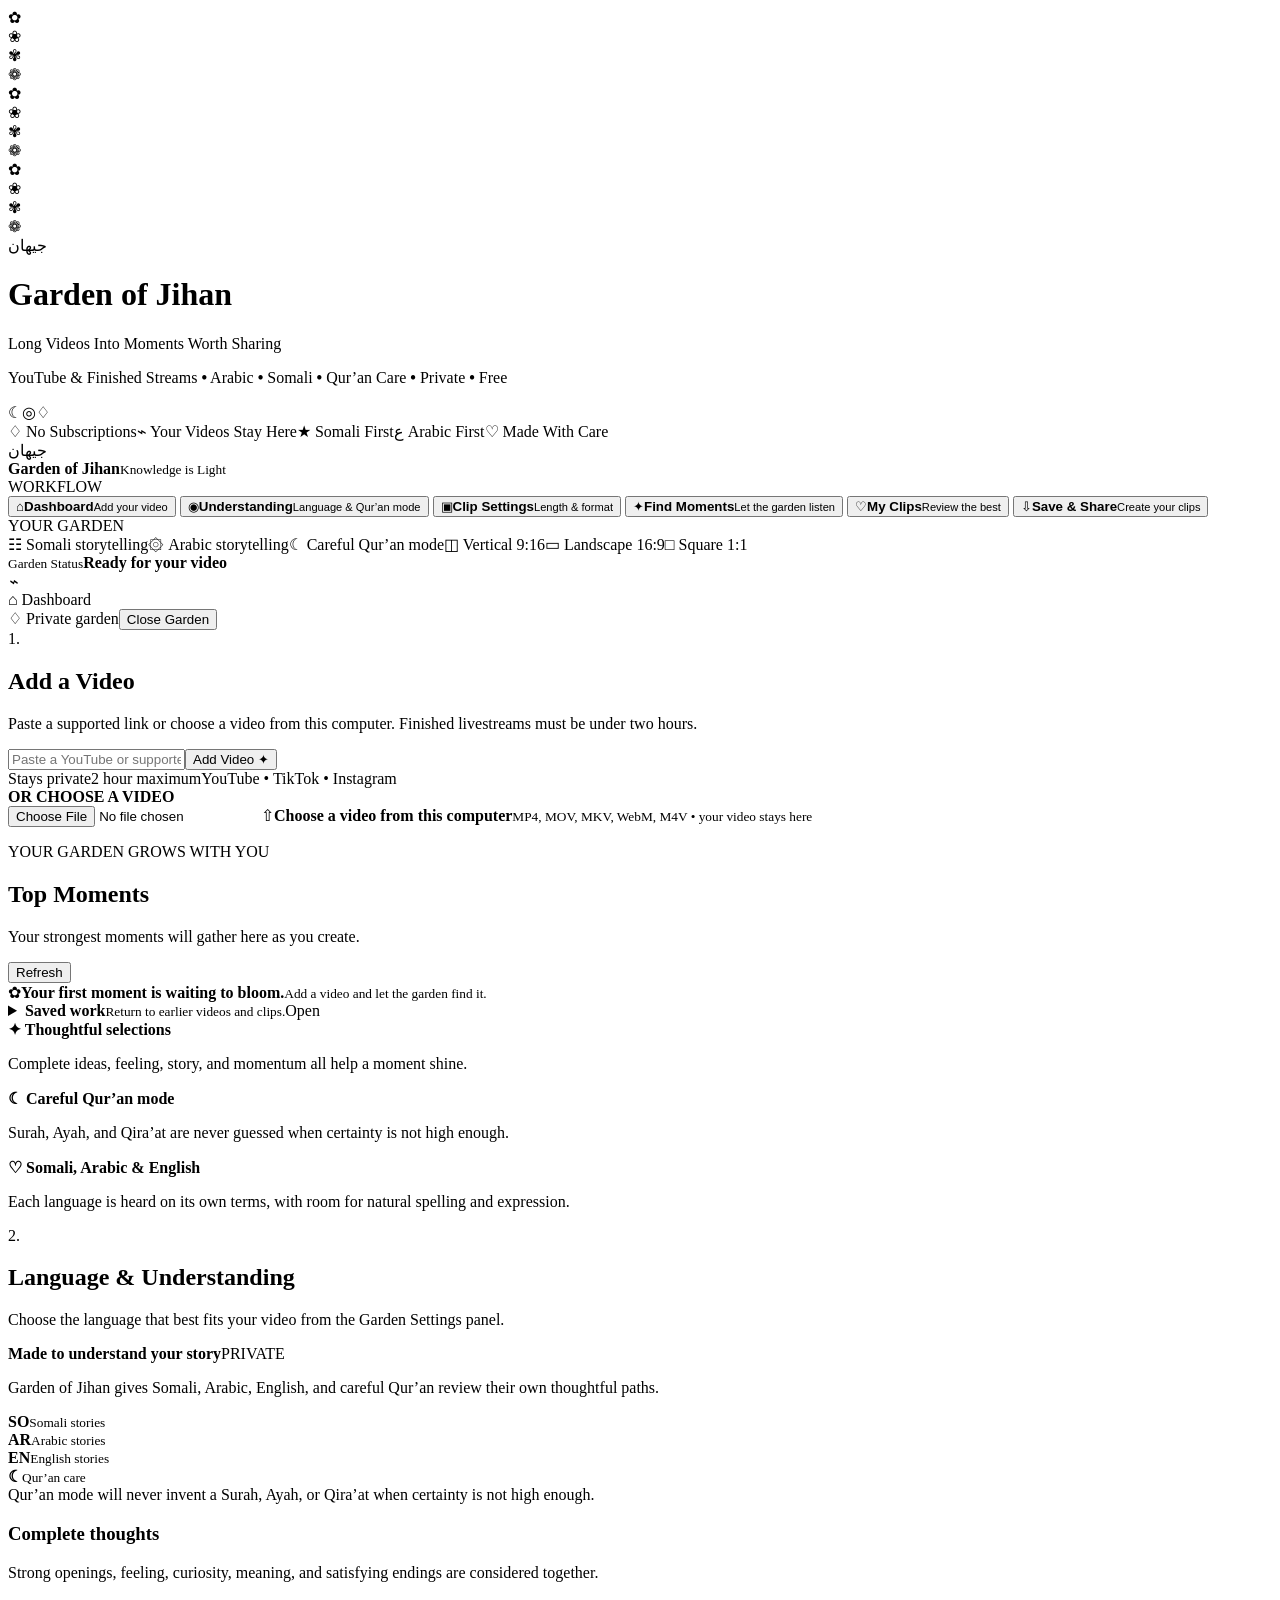
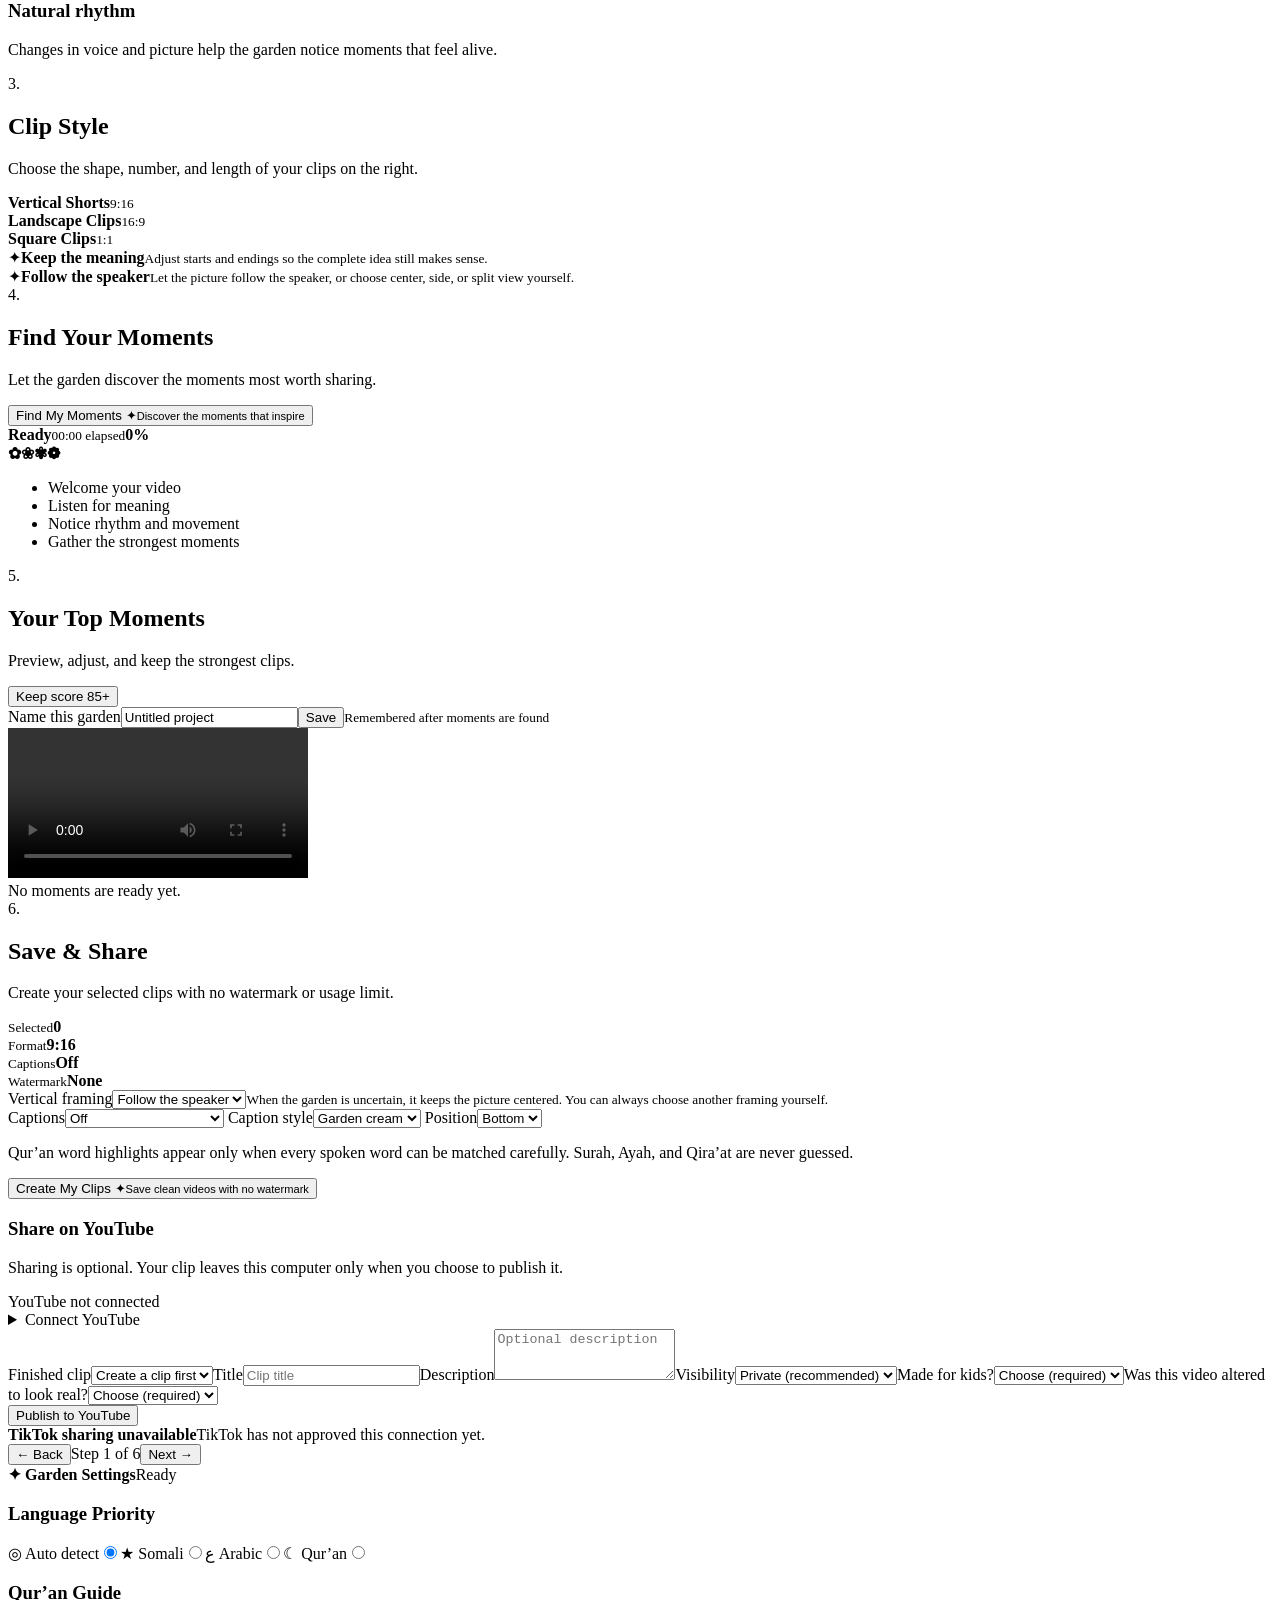
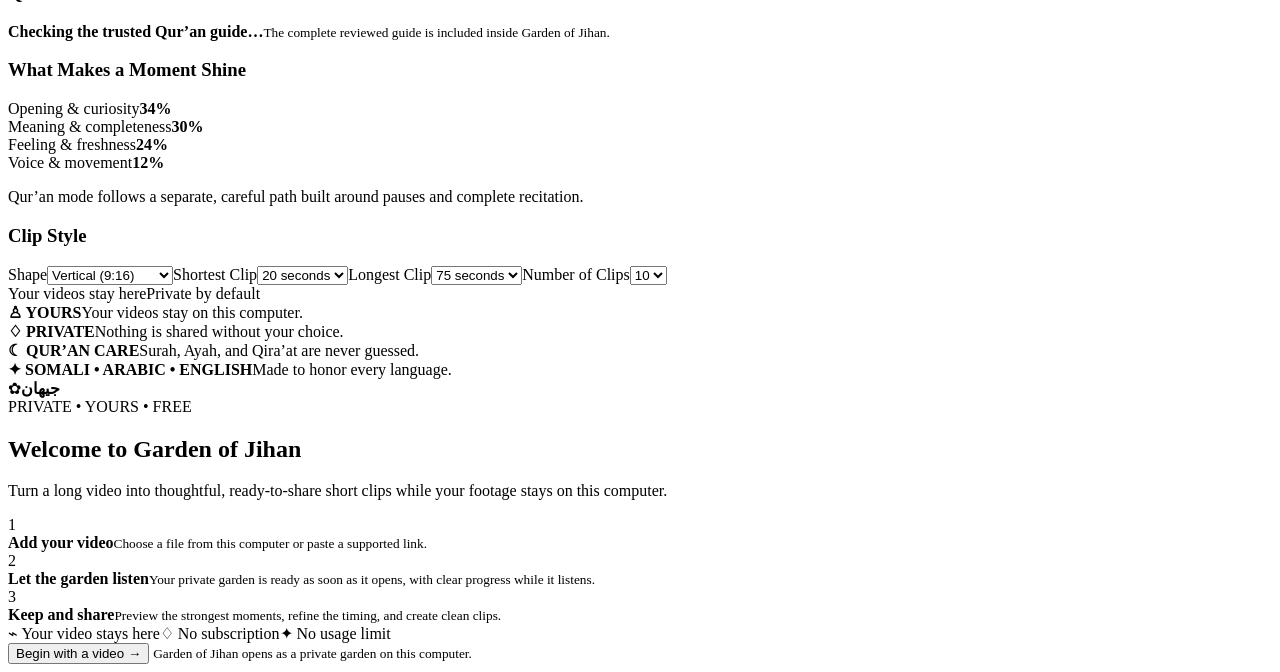
==== commit 90f33722: "feat: deliver sub-minute local analysis" ====
--- a/src/garden_jihan/ui/index.html
+++ b/src/garden_jihan/ui/index.html
@@ -98,7 +98,7 @@
         <div class="panel-title"><span>4.</span><div><h2>Find Your Moments</h2><p>Let the garden discover the moments most worth sharing.</p></div></div>
         <button id="startAnalysis" class="primary analyze-hero" aria-busy="false">Find My Moments ✦<small>Discover the moments that inspire</small></button>
         <div class="progress-panel">
-          <div class="progress-head"><span id="progressLabel">Ready</span><strong id="progressValue">0%</strong></div>
+          <div class="progress-head"><span><b id="progressLabel">Ready</b><small id="progressClock" aria-live="polite">00:00 elapsed</small></span><strong id="progressValue">0%</strong></div>
           <div id="analysisGarden" class="analysis-garden" aria-hidden="true"><span class="garden-progress-sun"></span><div class="garden-progress-bed"><span id="growth1" class="growth-stage growth-a"><i></i><b>✿</b></span><span id="growth2" class="growth-stage growth-b"><i></i><b>❀</b></span><span id="growth3" class="growth-stage growth-c"><i></i><b>✾</b></span><span id="growth4" class="growth-stage growth-d"><i></i><b>❁</b></span></div></div>
           <div id="progressTrack" class="progress-track" role="progressbar" aria-labelledby="progressLabel" aria-valuemin="0" aria-valuemax="100" aria-valuenow="0"><div id="progressBar" class="progress-fill"></div></div>
           <ul class="progress-list"><li id="phase1">Welcome your video</li><li id="phase2">Listen for meaning</li><li id="phase3">Notice rhythm and movement</li><li id="phase4">Gather the strongest moments</li></ul>
@@ -137,10 +137,7 @@
       <section class="setting-group"><h3>Language Priority</h3><label class="toggle-row"><span>◎ Auto detect</span><input type="radio" name="mode" value="auto" checked></label><label class="toggle-row"><span>★ Somali</span><input type="radio" name="mode" value="somali"></label><label class="toggle-row"><span>ع Arabic</span><input type="radio" name="mode" value="arabic"></label><label class="toggle-row"><span>☾ Qur’an</span><input type="radio" name="mode" value="quran"></label></section>
       <section class="setting-group quran-reference-group">
         <h3>Qur’an Guide</h3>
-        <div id="quranReferenceStatus" class="reference-status checking"><span></span><div><b>Checking the trusted Qur’an guide…</b><small>Surah and Ayah stay hidden until the complete reviewed guide is accepted.</small></div></div>
-        <a class="reference-source" href="https://tanzil.net/download/" target="_blank" rel="noreferrer">Get the trusted Qur’an text ↗</a>
-        <label class="reference-upload" for="quranReferenceFile"><input id="quranReferenceFile" type="file" accept=".txt,.text,text/plain"><b>Choose reviewed Qur’an text</b><small>Use the Tanzil Simple text with Ayah numbers. Until it is accepted, Garden will not name a Surah or Ayah.</small></label>
-        <div id="quranReferenceMessage" class="notice hidden" aria-live="polite"></div>
+        <div id="quranReferenceStatus" class="reference-status checking"><span></span><div><b>Checking the trusted Qur’an guide…</b><small>The complete reviewed guide is included inside Garden of Jihan.</small></div></div>
       </section>
       <section class="setting-group"><h3>What Makes a Moment Shine</h3><div class="score-factor"><span>Opening &amp; curiosity</span><b>34%</b><i style="--w:34%"></i></div><div class="score-factor"><span>Meaning &amp; completeness</span><b>30%</b><i style="--w:30%"></i></div><div class="score-factor"><span>Feeling &amp; freshness</span><b>24%</b><i style="--w:24%"></i></div><div class="score-factor"><span>Voice &amp; movement</span><b>12%</b><i style="--w:12%"></i></div><p class="scoring-note">Qur’an mode follows a separate, careful path built around pauses and complete recitation.</p></section>
       <section class="setting-group output-settings"><h3>Clip Style</h3><label>Shape<select id="aspect"><option value="9:16">Vertical (9:16)</option><option value="16:9">Landscape (16:9)</option><option value="1:1">Square (1:1)</option></select></label><label>Shortest Clip<select id="minSeconds"><option value="15">15 seconds</option><option value="20" selected>20 seconds</option><option value="30">30 seconds</option></select></label><label>Longest Clip<select id="maxSeconds"><option value="60">60 seconds</option><option value="75" selected>75 seconds</option><option value="90">90 seconds</option></select></label><label>Number of Clips<select id="maxClips"><option>5</option><option selected>10</option><option>15</option><option>20</option></select></label></section>
@@ -158,7 +155,7 @@
       <p id="welcomeDescription">Turn a long video into thoughtful, ready-to-share short clips while your footage stays on this computer.</p>
       <div class="welcome-steps">
         <article><span>1</span><div><b>Add your video</b><small>Choose a file from this computer or paste a supported link.</small></div></article>
-        <article><span>2</span><div><b>Let the garden listen</b><small>The first visit may take a few minutes while the garden prepares itself. Later visits begin more quickly.</small></div></article>
+        <article><span>2</span><div><b>Let the garden listen</b><small>Your private garden is ready as soon as it opens, with clear progress while it listens.</small></div></article>
         <article><span>3</span><div><b>Keep and share</b><small>Preview the strongest moments, refine the timing, and create clean clips.</small></div></article>
       </div>
       <div class="welcome-trust"><span>⌁ Your video stays here</span><span>♢ No subscription</span><span>✦ No usage limit</span></div>
